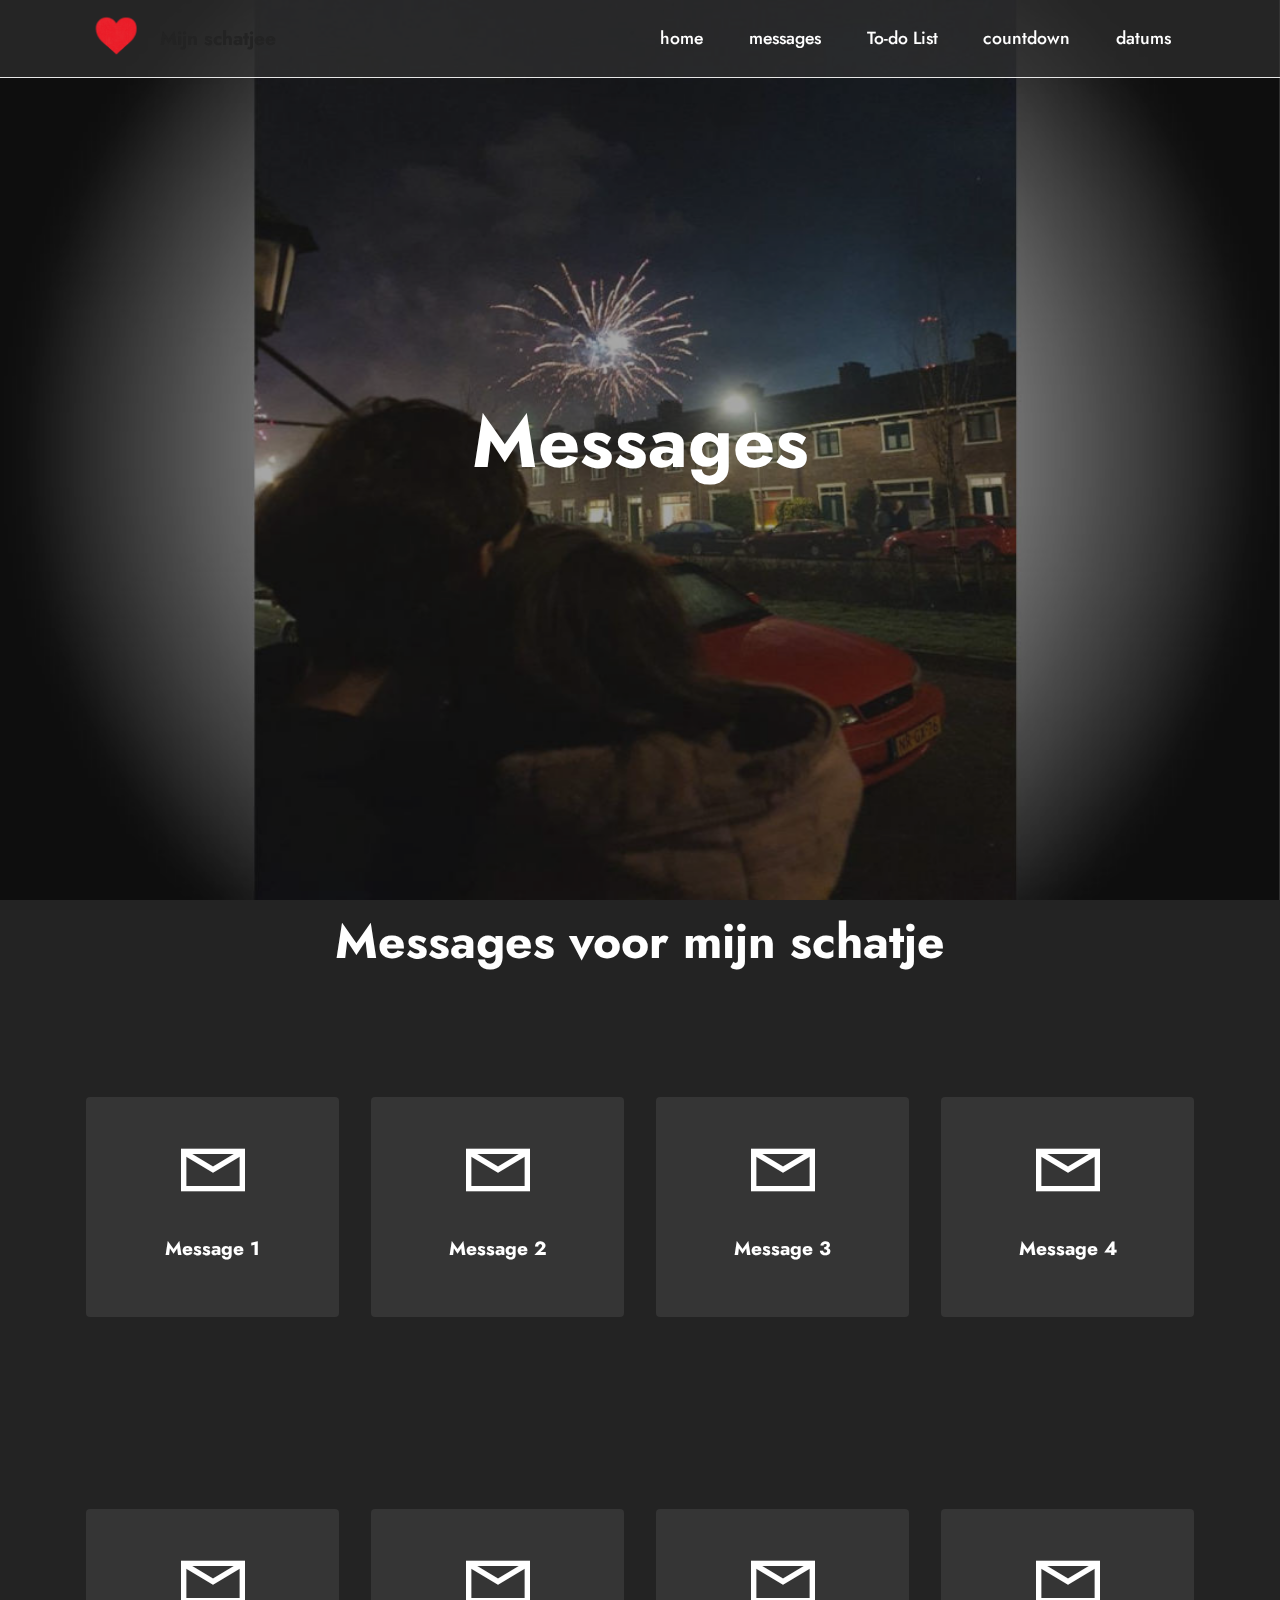
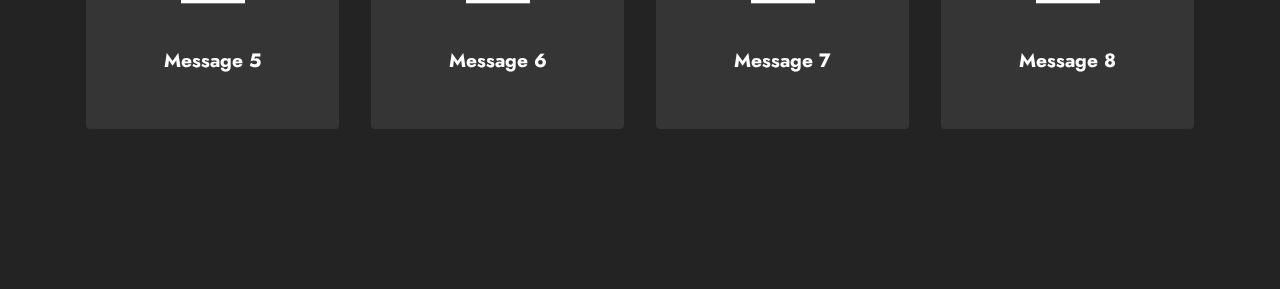
==== messages.html @ fb307050 "Add files via upload" ====
<!DOCTYPE html>
<html  >
<head>
  <!-- Site made with Mobirise Website Builder v5.3.0, https://mobirise.com -->
  <meta charset="UTF-8">
  <meta http-equiv="X-UA-Compatible" content="IE=edge">
  <meta name="generator" content="Mobirise v5.3.0, mobirise.com">
  <meta name="viewport" content="width=device-width, initial-scale=1, minimum-scale=1">
  <link rel="shortcut icon" href="assets/images/download.ico" type="image/x-icon">
  <meta name="description" content="">
  
  
  <title>messages</title>
  <link rel="stylesheet" href="assets/web/assets/mobirise-icons2/mobirise2.css">
  <link rel="stylesheet" href="assets/tether/tether.min.css">
  <link rel="stylesheet" href="assets/bootstrap/css/bootstrap.min.css">
  <link rel="stylesheet" href="assets/bootstrap/css/bootstrap-grid.min.css">
  <link rel="stylesheet" href="assets/bootstrap/css/bootstrap-reboot.min.css">
  <link rel="stylesheet" href="assets/dropdown/css/style.css">
  <link rel="stylesheet" href="assets/socicon/css/styles.css">
  <link rel="stylesheet" href="assets/theme/css/style.css">
  <link rel="preload" as="style" href="assets/mobirise/css/mbr-additional.css"><link rel="stylesheet" href="assets/mobirise/css/mbr-additional.css" type="text/css">
  
  
  
  
</head>
<style>
    
    @keyframes rainbow {
    0%{
        color: #ff0000
    }
  10% {
    color: #ff0000;
  }
  20% {
    color: #e1ff00;
  }
  30% {
    color: #1aff00;
  }
  40% {
    color: #00ffbb;
  }
  60% {
    color: #0095ff;
  }
  70% {
    color: #1e00ff;
  }
  80% {
    color: #c300ff;
  }
  90% {
    color: #ff009d;
  }
  100% {
    color: #ff0000;
  }

}
</style>
<body>
  
  <section class="menu cid-stk5xeJQyp" once="menu" id="menu1-2r">
    
    <nav class="navbar navbar-dropdown navbar-fixed-top navbar-expand-lg">
        <div class="container">
            <div class="navbar-brand">
                <span class="navbar-logo">
                    
                        <img src="assets/images/download.ico" alt="" style="height: 3.8rem;">
                    
                </span>
                <span class="navbar-caption-wrap"><a class="navbar-caption display-7" href="https://ik-hou-van-je.schatjee.ga"style="animation: rainbow 10s linear infinite">Mijn schatjee</a></span>
            </div>
            <button class="navbar-toggler" type="button" data-toggle="collapse" data-target="#navbarSupportedContent" aria-controls="navbarNavAltMarkup" aria-expanded="false" aria-label="Toggle navigation">
                <div class="hamburger">
                    <span></span>
                    <span></span>
                    <span></span>
                    <span></span>
                </div>
            </button>
            <div class="collapse navbar-collapse" id="navbarSupportedContent">
                <ul class="navbar-nav nav-dropdown nav-right" data-app-modern-menu="true"><li class="nav-item"><a class="nav-link link text-secondary display-4" href="index.html">home</a></li><li class="nav-item"><a class="nav-link link text-secondary text-primary display-4" href="messages.html" aria-expanded="true">messages</a></li><li class="nav-item"><a class="nav-link link text-secondary text-primary display-4" href="page1.html">To-do List<br></a></li><li class="nav-item"><a class="nav-link link text-secondary text-primary display-4" href="page2.html" aria-expanded="true">countdown</a></li><li class="nav-item"><a class="nav-link link text-secondary text-primary display-4" href="page3.html" aria-expanded="false">datums</a></li></ul>
                
                
            </div>
        </div>
    </nav>

</section>

<section class="header1 cid-stkaNTlXrj mbr-fullscreen mbr-parallax-background" id="header1-2s">

    

    <div class="mbr-overlay" style="opacity: 0.4; background-color: rgb(35, 35, 35);"></div>

    <div class="align-center container">
        <div class="row justify-content-center">
            <div class="col-12 col-lg-8">
                <h1 class="mbr-section-title mbr-fonts-style mb-3 display-1"><strong>Messages</strong></h1>
                
                <p class="mbr-text mbr-fonts-style display-7"></p>
                
            </div>
        </div>
    </div>
</section>

<section class="content4 cid-stkf7K5HvO" id="content4-2v">
    
    
    <div class="container-fluid">
        <div class="row justify-content-center">
            <div class="title col-md-12 col-lg-8">
                <h3 class="mbr-section-title mbr-fonts-style align-center mb-4 display-2"><strong>Messages voor mijn schatje</strong></h3>
                
                
            </div>
        </div>
    </div>
</section>

<section class="features1 cid-stkbeLk34m" id="features2-2t">

    

    
    <div class="container">
        <div class="row justify-content-center">
            <div class="col-12 col-md-6 col-lg-3">
                <div class="card-wrapper">
                    <div class="card-box align-center">
                        <a href="message1.html"><span class="mbr-iconfont mobi-mbri-letter mobi-mbri" style="color: rgb(255, 255, 255); fill: rgb(255, 255, 255);animation: rainbow 10s linear infinite"></span></a>
                        <h4 class="card-title align-center mbr-black mbr-fonts-style display-7"><strong>Message 1</strong></h4>
                    </div>
                </div>
            </div>
            <div class="col-12 col-md-6 col-lg-3">
                <div class="card-wrapper">
                    <div class="card-box align-center">
                        <a href="message2.html"><span class="mbr-iconfont mobi-mbri-letter mobi-mbri" style="color: rgb(255, 255, 255); fill: rgb(255, 255, 255);animation: rainbow 10s linear infinite"></span></a>
                        <h4 class="card-title align-center mbr-black mbr-fonts-style display-7"><strong>Message 2</strong></h4>
                    </div>
                </div>
            </div>
            <div class="col-12 col-md-6 col-lg-3">
                <div class="card-wrapper">
                    <div class="card-box align-center">
                        <a href="message3.html"><span class="mbr-iconfont mobi-mbri-letter mobi-mbri" style="color: rgb(255, 255, 255); fill: rgb(255, 255, 255);animation: rainbow 10s linear infinite"></span></a>
                        <h4 class="card-title align-center mbr-black mbr-fonts-style display-7"><strong>Message 3</strong></h4>
                    </div>
                </div>
            </div>
            <div class="col-12 col-md-6 col-lg-3">
                <div class="card-wrapper">
                    <div class="card-box align-center">
                        <a href="message4.html"><span class="mbr-iconfont mobi-mbri-letter mobi-mbri" style="color: rgb(255, 255, 255); fill: rgb(255, 255, 255);animation: rainbow 10s linear infinite"></span></a>
                        <h4 class="card-title align-center mbr-black mbr-fonts-style display-7"><strong>Message 4</strong></h4>
                    </div>
                </div>
            </div>
        </div>
    </div>
</section>

<section class="features1 cid-stkdcYoj2e" id="features2-2u">

    

    
    <div class="container">
        <div class="row justify-content-center">
            <div class="col-12 col-md-6 col-lg-3">
                <div class="card-wrapper">
                    <div class="card-box align-center">
                        <a href="message5.html"><span class="mbr-iconfont mobi-mbri-letter mobi-mbri" style="color: rgb(255, 255, 255); fill: rgb(255, 255, 255);animation: rainbow 10s linear infinite"></span></a>
                        <h4 class="card-title align-center mbr-black mbr-fonts-style display-7"><strong>Message 5</strong></h4>
                    </div>
                </div>
            </div>
            <div class="col-12 col-md-6 col-lg-3">
                <div class="card-wrapper">
                    <div class="card-box align-center">
                        <a href="message6.html"><span class="mbr-iconfont mobi-mbri-letter mobi-mbri" style="color: rgb(255, 255, 255); fill: rgb(255, 255, 255);animation: rainbow 10s linear infinite"></span></a>
                        <h4 class="card-title align-center mbr-black mbr-fonts-style display-7"><strong>Message 6</strong></h4>
                    </div>
                </div>
            </div>
            <div class="col-12 col-md-6 col-lg-3">
                <div class="card-wrapper">
                    <div class="card-box align-center">
                        <a href="message7.html"><span class="mbr-iconfont mobi-mbri-letter mobi-mbri" style="color: rgb(255, 255, 255); fill: rgb(255, 255, 255);animation: rainbow 10s linear infinite"></span></a>
                        <h4 class="card-title align-center mbr-black mbr-fonts-style display-7"><strong>Message 7</strong></h4>
                    </div>
                </div>
            </div>
            <div class="col-12 col-md-6 col-lg-3">
                <div class="card-wrapper">
                    <div class="card-box align-center">
                        <a href="message8.html"><span class="mbr-iconfont mobi-mbri-letter mobi-mbri" style="color: rgb(255, 255, 255); fill: rgb(255, 255, 255);animation: rainbow 10s linear infinite"></span></a>
                        <h4 class="card-title align-center mbr-black mbr-fonts-style display-7"><strong>Message 8</strong></h4>
                    </div>
                </div>
            </div>
        </div>
    </div>
</section><section style="background-color: rgb(35, 35, 35); font-family: -apple-system, BlinkMacSystemFont, 'Segoe UI', 'Roboto', 'Helvetica Neue', Arial, sans-serif; color:rgb(35, 35, 35); font-size:12px; padding: 0; align-items: center; display: flex;"><a href="https://mobirise.site/u" style="flex: 1 1; height: 3rem; padding-left: 1rem;"></a><p style="flex: 0 0 auto; margin:0; padding-right:1rem;">Set up your own website - <a href="https://mobirise.site/v" style="color:rgb(35, 35, 35);">Find more</a></p></section><script src="assets/web/assets/jquery/jquery.min.js"></script>  <script src="assets/popper/popper.min.js"></script>  <script src="assets/tether/tether.min.js"></script>  <script src="assets/bootstrap/js/bootstrap.min.js"></script>  <script src="assets/smoothscroll/smooth-scroll.js"></script>  <script src="assets/dropdown/js/nav-dropdown.js"></script>  <script src="assets/dropdown/js/navbar-dropdown.js"></script>  <script src="assets/touchswipe/jquery.touch-swipe.min.js"></script>  <script src="assets/parallax/jarallax.min.js"></script>  <script src="assets/theme/js/script.js"></script>  
  
  
</body>
</html>
---- assets/web/assets/mobirise-icons2/mobirise2.css ----
@font-face {
  font-family: 'Moririse2';
  font-display: swap;
  src:  url('mobirise2.eot?f2bix4');
  src:  url('mobirise2.eot?f2bix4#iefix') format('embedded-opentype'),
    url('mobirise2.ttf?f2bix4') format('truetype'),
    url('mobirise2.woff?f2bix4') format('woff'),
    url('mobirise2.svg?f2bix4#mobirise2') format('svg');
  font-weight: normal;
  font-style: normal;
}

[class^="mobi-"], [class*=" mobi-"] {
  /* use !important to prevent issues with browser extensions that change fonts */
  font-family: 'Moririse2' !important;
  speak: none;
  font-style: normal;
  font-weight: normal;
  font-variant: normal;
  text-transform: none;
  line-height: 1;

  /* Better Font Rendering =========== */
  -webkit-font-smoothing: antialiased;
  -moz-osx-font-smoothing: grayscale;
}

.mobi-mbri-add-submenu:before {
  content: "\e900";
}
.mobi-mbri-alert:before {
  content: "\e901";
}
.mobi-mbri-align-center:before {
  content: "\e902";
}
.mobi-mbri-align-justify:before {
  content: "\e903";
}
.mobi-mbri-align-left:before {
  content: "\e904";
}
.mobi-mbri-align-right:before {
  content: "\e905";
}
.mobi-mbri-android:before {
  content: "\e906";
}
.mobi-mbri-apple:before {
  content: "\e907";
}
.mobi-mbri-arrow-down:before {
  content: "\e908";
}
.mobi-mbri-arrow-next:before {
  content: "\e909";
}
.mobi-mbri-arrow-prev:before {
  content: "\e90a";
}
.mobi-mbri-arrow-up:before {
  content: "\e90b";
}
.mobi-mbri-bold:before {
  content: "\e90c";
}
.mobi-mbri-bookmark:before {
  content: "\e90d";
}
.mobi-mbri-bootstrap:before {
  content: "\e90e";
}
.mobi-mbri-briefcase:before {
  content: "\e90f";
}
.mobi-mbri-browse:before {
  content: "\e910";
}
.mobi-mbri-bulleted-list:before {
  content: "\e911";
}
.mobi-mbri-calendar:before {
  content: "\e912";
}
.mobi-mbri-camera:before {
  content: "\e913";
}
.mobi-mbri-cart-add:before {
  content: "\e914";
}
.mobi-mbri-cart-full:before {
  content: "\e915";
}
.mobi-mbri-cash:before {
  content: "\e916";
}
.mobi-mbri-change-style:before {
  content: "\e917";
}
.mobi-mbri-chat:before {
  content: "\e918";
}
.mobi-mbri-clock:before {
  content: "\e919";
}
.mobi-mbri-close:before {
  content: "\e91a";
}
.mobi-mbri-cloud:before {
  content: "\e91b";
}
.mobi-mbri-code:before {
  content: "\e91c";
}
.mobi-mbri-contact-form:before {
  content: "\e91d";
}
.mobi-mbri-credit-card:before {
  content: "\e91e";
}
.mobi-mbri-cursor-click:before {
  content: "\e91f";
}
.mobi-mbri-cust-feedback:before {
  content: "\e920";
}
.mobi-mbri-database:before {
  content: "\e921";
}
.mobi-mbri-delivery:before {
  content: "\e922";
}
.mobi-mbri-desktop:before {
  content: "\e923";
}
.mobi-mbri-devices:before {
  content: "\e924";
}
.mobi-mbri-down:before {
  content: "\e925";
}
.mobi-mbri-download-2:before {
  content: "\e926";
}
.mobi-mbri-download:before {
  content: "\e927";
}
.mobi-mbri-drag-n-drop-2:before {
  content: "\e928";
}
.mobi-mbri-drag-n-drop:before {
  content: "\e929";
}
.mobi-mbri-edit-2:before {
  content: "\e92a";
}
.mobi-mbri-edit:before {
  content: "\e92b";
}
.mobi-mbri-error:before {
  content: "\e92c";
}
.mobi-mbri-extension:before {
  content: "\e92d";
}
.mobi-mbri-features:before {
  content: "\e92e";
}
.mobi-mbri-file:before {
  content: "\e92f";
}
.mobi-mbri-flag:before {
  content: "\e930";
}
.mobi-mbri-folder:before {
  content: "\e931";
}
.mobi-mbri-gift:before {
  content: "\e932";
}
.mobi-mbri-github:before {
  content: "\e933";
}
.mobi-mbri-globe-2:before {
  content: "\e934";
}
.mobi-mbri-globe:before {
  content: "\e935";
}
.mobi-mbri-growing-chart:before {
  content: "\e936";
}
.mobi-mbri-hearth:before {
  content: "\e937";
}
.mobi-mbri-help:before {
  content: "\e938";
}
.mobi-mbri-home:before {
  content: "\e939";
}
.mobi-mbri-hot-cup:before {
  content: "\e93a";
}
.mobi-mbri-idea:before {
  content: "\e93b";
}
.mobi-mbri-image-gallery:before {
  content: "\e93c";
}
.mobi-mbri-image-slider:before {
  content: "\e93d";
}
.mobi-mbri-info:before {
  content: "\e93e";
}
.mobi-mbri-italic:before {
  content: "\e93f";
}
.mobi-mbri-key:before {
  content: "\e940";
}
.mobi-mbri-laptop:before {
  content: "\e941";
}
.mobi-mbri-layers:before {
  content: "\e942";
}
.mobi-mbri-left-right:before {
  content: "\e943";
}
.mobi-mbri-left:before {
  content: "\e944";
}
.mobi-mbri-letter:before {
  content: "\e945";
}
.mobi-mbri-like:before {
  content: "\e946";
}
.mobi-mbri-link:before {
  content: "\e947";
}
.mobi-mbri-lock:before {
  content: "\e948";
}
.mobi-mbri-login:before {
  content: "\e949";
}
.mobi-mbri-logout:before {
  content: "\e94a";
}
.mobi-mbri-magic-stick:before {
  content: "\e94b";
}
.mobi-mbri-map-pin:before {
  content: "\e94c";
}
.mobi-mbri-menu:before {
  content: "\e94d";
}
.mobi-mbri-mobile-2:before {
  content: "\e94e";
}
.mobi-mbri-mobile-horizontal:before {
  content: "\e94f";
}
.mobi-mbri-mobile:before {
  content: "\e950";
}
.mobi-mbri-mobirise:before {
  content: "\e951";
}
.mobi-mbri-more-horizontal:before {
  content: "\e952";
}
.mobi-mbri-more-vertical:before {
  content: "\e953";
}
.mobi-mbri-music:before {
  content: "\e954";
}
.mobi-mbri-new-file:before {
  content: "\e955";
}
.mobi-mbri-numbered-list:before {
  content: "\e956";
}
.mobi-mbri-opened-folder:before {
  content: "\e957";
}
.mobi-mbri-pages:before {
  content: "\e958";
}
.mobi-mbri-paper-plane:before {
  content: "\e959";
}
.mobi-mbri-paperclip:before {
  content: "\e95a";
}
.mobi-mbri-phone:before {
  content: "\e95b";
}
.mobi-mbri-photo:before {
  content: "\e95c";
}
.mobi-mbri-photos:before {
  content: "\e95d";
}
.mobi-mbri-pin:before {
  content: "\e95e";
}
.mobi-mbri-play:before {
  content: "\e95f";
}
.mobi-mbri-plus:before {
  content: "\e960";
}
.mobi-mbri-preview:before {
  content: "\e961";
}
.mobi-mbri-print:before {
  content: "\e962";
}
.mobi-mbri-protect:before {
  content: "\e963";
}
.mobi-mbri-question:before {
  content: "\e964";
}
.mobi-mbri-quote-left:before {
  content: "\e965";
}
.mobi-mbri-quote-right:before {
  content: "\e966";
}
.mobi-mbri-redo:before {
  content: "\e967";
}
.mobi-mbri-refresh:before {
  content: "\e968";
}
.mobi-mbri-responsive-2:before {
  content: "\e969";
}
.mobi-mbri-responsive:before {
  content: "\e96a";
}
.mobi-mbri-right:before {
  content: "\e96b";
}
.mobi-mbri-rocket:before {
  content: "\e96c";
}
.mobi-mbri-sad-face:before {
  content: "\e96d";
}
.mobi-mbri-sale:before {
  content: "\e96e";
}
.mobi-mbri-save:before {
  content: "\e96f";
}
.mobi-mbri-search:before {
  content: "\e970";
}
.mobi-mbri-setting-2:before {
  content: "\e971";
}
.mobi-mbri-setting-3:before {
  content: "\e972";
}
.mobi-mbri-setting:before {
  content: "\e973";
}
.mobi-mbri-share:before {
  content: "\e974";
}
.mobi-mbri-shopping-bag:before {
  content: "\e975";
}
.mobi-mbri-shopping-basket:before {
  content: "\e976";
}
.mobi-mbri-shopping-cart:before {
  content: "\e977";
}
.mobi-mbri-sites:before {
  content: "\e978";
}
.mobi-mbri-smile-face:before {
  content: "\e979";
}
.mobi-mbri-speed:before {
  content: "\e97a";
}
.mobi-mbri-star:before {
  content: "\e97b";
}
.mobi-mbri-success:before {
  content: "\e97c";
}
.mobi-mbri-sun:before {
  content: "\e97d";
}
.mobi-mbri-sun2:before {
  content: "\e97e";
}
.mobi-mbri-tablet-vertical:before {
  content: "\e97f";
}
.mobi-mbri-tablet:before {
  content: "\e980";
}
.mobi-mbri-target:before {
  content: "\e981";
}
.mobi-mbri-timer:before {
  content: "\e982";
}
.mobi-mbri-to-ftp:before {
  content: "\e983";
}
.mobi-mbri-to-local-drive:before {
  content: "\e984";
}
.mobi-mbri-touch-swipe:before {
  content: "\e985";
}
.mobi-mbri-touch:before {
  content: "\e986";
}
.mobi-mbri-trash:before {
  content: "\e987";
}
.mobi-mbri-underline:before {
  content: "\e988";
}
.mobi-mbri-undo:before {
  content: "\e989";
}
.mobi-mbri-unlink:before {
  content: "\e98a";
}
.mobi-mbri-unlock:before {
  content: "\e98b";
}
.mobi-mbri-up-down:before {
  content: "\e98c";
}
.mobi-mbri-up:before {
  content: "\e98d";
}
.mobi-mbri-update:before {
  content: "\e98e";
}
.mobi-mbri-upload-2:before {
  content: "\e98f";
}
.mobi-mbri-upload:before {
  content: "\e990";
}
.mobi-mbri-user-2:before {
  content: "\e991";
}
.mobi-mbri-user:before {
  content: "\e992";
}
.mobi-mbri-users:before {
  content: "\e993";
}
.mobi-mbri-video-play:before {
  content: "\e994";
}
.mobi-mbri-video:before {
  content: "\e995";
}
.mobi-mbri-watch:before {
  content: "\e996";
}
.mobi-mbri-website-theme-2:before {
  content: "\e997";
}
.mobi-mbri-website-theme:before {
  content: "\e998";
}
.mobi-mbri-wifi:before {
  content: "\e999";
}
.mobi-mbri-windows:before {
  content: "\e99a";
}
.mobi-mbri-zoom-in:before {
  content: "\e99b";
}
.mobi-mbri-zoom-out:before {
  content: "\e99c";
}
---- assets/dropdown/css/style.css ----
.navbar-dropdown {
  left: 0;
  padding: 0;
  position: absolute;
  right: 0;
  top: 0;
  transition: all 0.45s ease;
  z-index: 1030;
  background: #282828; }
  .navbar-dropdown .navbar-logo {
    margin-right: 0.8rem;
    transition: margin 0.3s ease-in-out;
    vertical-align: middle; }
    .navbar-dropdown .navbar-logo img {
      height: 3.125rem;
      transition: all 0.3s ease-in-out; }
    .navbar-dropdown .navbar-logo.mbr-iconfont {
      font-size: 3.125rem;
      line-height: 3.125rem; }
  .navbar-dropdown .navbar-caption {
    font-weight: 700;
    white-space: normal;
    vertical-align: -4px;
    line-height: 3.125rem !important; }
    .navbar-dropdown .navbar-caption, .navbar-dropdown .navbar-caption:hover {
      color: inherit;
      text-decoration: none; }
  .navbar-dropdown .mbr-iconfont + .navbar-caption {
    vertical-align: -1px; }
  .navbar-dropdown.navbar-fixed-top {
    position: fixed; }
  .navbar-dropdown .navbar-brand span {
    vertical-align: -4px; }
  .navbar-dropdown.bg-color.transparent {
    background: none; }
  .navbar-dropdown.navbar-short .navbar-brand {
    padding: 0.625rem 0; }
    .navbar-dropdown.navbar-short .navbar-brand span {
      vertical-align: -1px; }
  .navbar-dropdown.navbar-short .navbar-caption {
    line-height: 2.375rem !important;
    vertical-align: -2px; }
  .navbar-dropdown.navbar-short .navbar-logo {
    margin-right: 0.5rem; }
    .navbar-dropdown.navbar-short .navbar-logo img {
      height: 2.375rem; }
    .navbar-dropdown.navbar-short .navbar-logo.mbr-iconfont {
      font-size: 2.375rem;
      line-height: 2.375rem; }
  .navbar-dropdown.navbar-short .mbr-table-cell {
    height: 3.625rem; }
  .navbar-dropdown .navbar-close {
    left: 0.6875rem;
    position: fixed;
    top: 0.75rem;
    z-index: 1000; }
  .navbar-dropdown .hamburger-icon {
    content: "";
    display: inline-block;
    vertical-align: middle;
    width: 16px;
    -webkit-box-shadow: 0 -6px 0 1px #282828,0 0 0 1px #282828,0 6px 0 1px #282828;
    -moz-box-shadow: 0 -6px 0 1px #282828,0 0 0 1px #282828,0 6px 0 1px #282828;
    box-shadow: 0 -6px 0 1px #282828,0 0 0 1px #282828,0 6px 0 1px #282828; }

.dropdown-menu .dropdown-toggle[data-toggle="dropdown-submenu"]::after {
  border-bottom: 0.35em solid transparent;
  border-left: 0.35em solid;
  border-right: 0;
  border-top: 0.35em solid transparent;
  margin-left: 0.3rem; }

.dropdown-menu .dropdown-item:focus {
  outline: 0; }

.nav-dropdown {
  font-size: 0.75rem;
  font-weight: 500;
  height: auto !important; }
  .nav-dropdown .nav-btn {
    padding-left: 1rem; }
  .nav-dropdown .link {
    margin: .667em 1.667em;
    font-weight: 500;
    padding: 0;
    transition: color .2s ease-in-out; }
    .nav-dropdown .link.dropdown-toggle {
      margin-right: 2.583em; }
      .nav-dropdown .link.dropdown-toggle::after {
        margin-left: .25rem;
        border-top: 0.35em solid;
        border-right: 0.35em solid transparent;
        border-left: 0.35em solid transparent;
        border-bottom: 0; }
      .nav-dropdown .link.dropdown-toggle[aria-expanded="true"] {
        margin: 0;
        padding: 0.667em 3.263em  0.667em 1.667em; }
  .nav-dropdown .link::after,
  .nav-dropdown .dropdown-item::after {
    color: inherit; }
  .nav-dropdown .btn {
    font-size: 0.75rem;
    font-weight: 700;
    letter-spacing: 0;
    margin-bottom: 0;
    padding-left: 1.25rem;
    padding-right: 1.25rem; }
  .nav-dropdown .dropdown-menu {
    border-radius: 0;
    border: 0;
    left: 0;
    margin: 0;
    padding-bottom: 1.25rem;
    padding-top: 1.25rem;
    position: relative; }
  .nav-dropdown .dropdown-submenu {
    margin-left: 0.125rem;
    top: 0; }
  .nav-dropdown .dropdown-item {
    font-weight: 500;
    line-height: 2;
    padding: 0.3846em 4.615em 0.3846em 1.5385em;
    position: relative;
    transition: color .2s ease-in-out, background-color .2s ease-in-out; }
    .nav-dropdown .dropdown-item::after {
      margin-top: -0.3077em;
      position: absolute;
      right: 1.1538em;
      top: 50%; }
    .nav-dropdown .dropdown-item:focus, .nav-dropdown .dropdown-item:hover {
      background: none; }

@media (max-width: 767px) {
  .nav-dropdown.navbar-toggleable-sm {
    bottom: 0;
    display: none;
    left: 0;
    overflow-x: hidden;
    position: fixed;
    top: 0;
    transform: translateX(-100%);
    -ms-transform: translateX(-100%);
    -webkit-transform: translateX(-100%);
    width: 18.75rem;
    z-index: 999; } }
.nav-dropdown.navbar-toggleable-xl {
  bottom: 0;
  display: none;
  left: 0;
  overflow-x: hidden;
  position: fixed;
  top: 0;
  transform: translateX(-100%);
  -ms-transform: translateX(-100%);
  -webkit-transform: translateX(-100%);
  width: 18.75rem;
  z-index: 999; }

.nav-dropdown-sm {
  display: block !important;
  overflow-x: hidden;
  overflow: auto;
  padding-top: 3.875rem; }
  .nav-dropdown-sm::after {
    content: "";
    display: block;
    height: 3rem;
    width: 100%; }
  .nav-dropdown-sm.collapse.in ~ .navbar-close {
    display: block !important; }
  .nav-dropdown-sm.collapsing, .nav-dropdown-sm.collapse.in {
    transform: translateX(0);
    -ms-transform: translateX(0);
    -webkit-transform: translateX(0);
    transition: all 0.25s ease-out;
    -webkit-transition: all 0.25s ease-out;
    background: #282828; }
  .nav-dropdown-sm.collapsing[aria-expanded="false"] {
    transform: translateX(-100%);
    -ms-transform: translateX(-100%);
    -webkit-transform: translateX(-100%); }
  .nav-dropdown-sm .nav-item {
    display: block;
    margin-left: 0 !important;
    padding-left: 0; }
  .nav-dropdown-sm .link,
  .nav-dropdown-sm .dropdown-item {
    border-top: 1px dotted rgba(255, 255, 255, 0.1);
    font-size: 0.8125rem;
    line-height: 1.6;
    margin: 0 !important;
    padding: 0.875rem 2.4rem 0.875rem 1.5625rem !important;
    position: relative;
    white-space: normal; }
    .nav-dropdown-sm .link:focus, .nav-dropdown-sm .link:hover,
    .nav-dropdown-sm .dropdown-item:focus,
    .nav-dropdown-sm .dropdown-item:hover {
      background: rgba(0, 0, 0, 0.2) !important;
      color: #c0a375; }
  .nav-dropdown-sm .nav-btn {
    position: relative;
    padding: 1.5625rem 1.5625rem 0 1.5625rem; }
    .nav-dropdown-sm .nav-btn::before {
      border-top: 1px dotted rgba(255, 255, 255, 0.1);
      content: "";
      left: 0;
      position: absolute;
      top: 0;
      width: 100%; }
    .nav-dropdown-sm .nav-btn + .nav-btn {
      padding-top: 0.625rem; }
      .nav-dropdown-sm .nav-btn + .nav-btn::before {
        display: none; }
  .nav-dropdown-sm .btn {
    padding: 0.625rem 0; }
  .nav-dropdown-sm .dropdown-toggle[data-toggle="dropdown-submenu"]::after {
    margin-left: .25rem;
    border-top: 0.35em solid;
    border-right: 0.35em solid transparent;
    border-left: 0.35em solid transparent;
    border-bottom: 0; }
  .nav-dropdown-sm .dropdown-toggle[data-toggle="dropdown-submenu"][aria-expanded="true"]::after {
    border-top: 0;
    border-right: 0.35em solid transparent;
    border-left: 0.35em solid transparent;
    border-bottom: 0.35em solid; }
  .nav-dropdown-sm .dropdown-menu {
    margin: 0;
    padding: 0;
    position: relative;
    top: 0;
    left: 0;
    width: 100%;
    border: 0;
    float: none;
    border-radius: 0;
    background: none; }
  .nav-dropdown-sm .dropdown-submenu {
    left: 100%;
    margin-left: 0.125rem;
    margin-top: -1.25rem;
    top: 0; }

.navbar-toggleable-sm .nav-dropdown .dropdown-menu {
  position: absolute; }

.navbar-toggleable-sm .nav-dropdown .dropdown-submenu {
  left: 100%;
  margin-left: 0.125rem;
  margin-top: -1.25rem;
  top: 0; }

.navbar-toggleable-sm.opened .nav-dropdown .dropdown-menu {
  position: relative; }

.navbar-toggleable-sm.opened .nav-dropdown .dropdown-submenu {
  left: 0;
  margin-left: 00rem;
  margin-top: 0rem;
  top: 0; }

.is-builder .nav-dropdown.collapsing {
  transition: none !important; }

/*# sourceMappingURL=style.css.map */
---- assets/socicon/css/styles.css ----
@charset "UTF-8";

@font-face {
  font-family: 'Socicon';
  src:  url('../fonts/socicon.eot');
  src:  url('../fonts/socicon.eot?#iefix') format('embedded-opentype'),
    url('../fonts/socicon.woff2') format('woff2'),
    url('../fonts/socicon.ttf') format('truetype'),
    url('../fonts/socicon.woff') format('woff'),
    url('../fonts/socicon.svg#socicon') format('svg');
  font-weight: normal;
  font-style: normal;
  font-display: swap;
}

[data-icon]:before {
  font-family: "socicon" !important;
  content: attr(data-icon);
  font-style: normal !important;
  font-weight: normal !important;
  font-variant: normal !important;
  text-transform: none !important;
  speak: none;
  line-height: 1;
  -webkit-font-smoothing: antialiased;
  -moz-osx-font-smoothing: grayscale;
}

[class^="socicon-"], [class*=" socicon-"] {
  /* use !important to prevent issues with browser extensions that change fonts */
  font-family: 'Socicon' !important;
  speak: none;
  font-style: normal;
  font-weight: normal;
  font-variant: normal;
  text-transform: none;
  line-height: 1;

  /* Better Font Rendering =========== */
  -webkit-font-smoothing: antialiased;
  -moz-osx-font-smoothing: grayscale;
}

.socicon-eitaa:before {
  content: "\e97c";
}
.socicon-soroush:before {
  content: "\e97d";
}
.socicon-bale:before {
  content: "\e97e";
}
.socicon-zazzle:before {
  content: "\e97b";
}
.socicon-society6:before {
  content: "\e97a";
}
.socicon-redbubble:before {
  content: "\e979";
}
.socicon-avvo:before {
  content: "\e978";
}
.socicon-stitcher:before {
  content: "\e977";
}
.socicon-googlehangouts:before {
  content: "\e974";
}
.socicon-dlive:before {
  content: "\e975";
}
.socicon-vsco:before {
  content: "\e976";
}
.socicon-flipboard:before {
  content: "\e973";
}
.socicon-ubuntu:before {
  content: "\e958";
}
.socicon-artstation:before {
  content: "\e959";
}
.socicon-invision:before {
  content: "\e95a";
}
.socicon-torial:before {
  content: "\e95b";
}
.socicon-collectorz:before {
  content: "\e95c";
}
.socicon-seenthis:before {
  content: "\e95d";
}
.socicon-googleplaymusic:before {
  content: "\e95e";
}
.socicon-debian:before {
  content: "\e95f";
}
.socicon-filmfreeway:before {
  content: "\e960";
}
.socicon-gnome:before {
  content: "\e961";
}
.socicon-itchio:before {
  content: "\e962";
}
.socicon-jamendo:before {
  content: "\e963";
}
.socicon-mix:before {
  content: "\e964";
}
.socicon-sharepoint:before {
  content: "\e965";
}
.socicon-tinder:before {
  content: "\e966";
}
.socicon-windguru:before {
  content: "\e967";
}
.socicon-cdbaby:before {
  content: "\e968";
}
.socicon-elementaryos:before {
  content: "\e969";
}
.socicon-stage32:before {
  content: "\e96a";
}
.socicon-tiktok:before {
  content: "\e96b";
}
.socicon-gitter:before {
  content: "\e96c";
}
.socicon-letterboxd:before {
  content: "\e96d";
}
.socicon-threema:before {
  content: "\e96e";
}
.socicon-splice:before {
  content: "\e96f";
}
.socicon-metapop:before {
  content: "\e970";
}
.socicon-naver:before {
  content: "\e971";
}
.socicon-remote:before {
  content: "\e972";
}
.socicon-internet:before {
  content: "\e957";
}
.socicon-moddb:before {
  content: "\e94b";
}
.socicon-indiedb:before {
  content: "\e94c";
}
.socicon-traxsource:before {
  content: "\e94d";
}
.socicon-gamefor:before {
  content: "\e94e";
}
.socicon-pixiv:before {
  content: "\e94f";
}
.socicon-myanimelist:before {
  content: "\e950";
}
.socicon-blackberry:before {
  content: "\e951";
}
.socicon-wickr:before {
  content: "\e952";
}
.socicon-spip:before {
  content: "\e953";
}
.socicon-napster:before {
  content: "\e954";
}
.socicon-beatport:before {
  content: "\e955";
}
.socicon-hackerone:before {
  content: "\e956";
}
.socicon-hackernews:before {
  content: "\e946";
}
.socicon-smashwords:before {
  content: "\e947";
}
.socicon-kobo:before {
  content: "\e948";
}
.socicon-bookbub:before {
  content: "\e949";
}
.socicon-mailru:before {
  content: "\e94a";
}
.socicon-gitlab:before {
  content: "\e945";
}
.socicon-instructables:before {
  content: "\e944";
}
.socicon-portfolio:before {
  content: "\e943";
}
.socicon-codered:before {
  content: "\e940";
}
.socicon-origin:before {
  content: "\e941";
}
.socicon-nextdoor:before {
  content: "\e942";
}
.socicon-udemy:before {
  content: "\e93f";
}
.socicon-livemaster:before {
  content: "\e93e";
}
.socicon-crunchbase:before {
  content: "\e93b";
}
.socicon-homefy:before {
  content: "\e93c";
}
.socicon-calendly:before {
  content: "\e93d";
}
.socicon-realtor:before {
  content: "\e90f";
}
.socicon-tidal:before {
  content: "\e910";
}
.socicon-qobuz:before {
  content: "\e911";
}
.socicon-natgeo:before {
  content: "\e912";
}
.socicon-mastodon:before {
  content: "\e913";
}
.socicon-unsplash:before {
  content: "\e914";
}
.socicon-homeadvisor:before {
  content: "\e915";
}
.socicon-angieslist:before {
  content: "\e916";
}
.socicon-codepen:before {
  content: "\e917";
}
.socicon-slack:before {
  content: "\e918";
}
.socicon-openaigym:before {
  content: "\e919";
}
.socicon-logmein:before {
  content: "\e91a";
}
.socicon-fiverr:before {
  content: "\e91b";
}
.socicon-gotomeeting:before {
  content: "\e91c";
}
.socicon-aliexpress:before {
  content: "\e91d";
}
.socicon-guru:before {
  content: "\e91e";
}
.socicon-appstore:before {
  content: "\e91f";
}
.socicon-homes:before {
  content: "\e920";
}
.socicon-zoom:before {
  content: "\e921";
}
.socicon-alibaba:before {
  content: "\e922";
}
.socicon-craigslist:before {
  content: "\e923";
}
.socicon-wix:before {
  content: "\e924";
}
.socicon-redfin:before {
  content: "\e925";
}
.socicon-googlecalendar:before {
  content: "\e926";
}
.socicon-shopify:before {
  content: "\e927";
}
.socicon-freelancer:before {
  content: "\e928";
}
.socicon-seedrs:before {
  content: "\e929";
}
.socicon-bing:before {
  content: "\e92a";
}
.socicon-doodle:before {
  content: "\e92b";
}
.socicon-bonanza:before {
  content: "\e92c";
}
.socicon-squarespace:before {
  content: "\e92d";
}
.socicon-toptal:before {
  content: "\e92e";
}
.socicon-gust:before {
  content: "\e92f";
}
.socicon-ask:before {
  content: "\e930";
}
.socicon-trulia:before {
  content: "\e931";
}
.socicon-loomly:before {
  content: "\e932";
}
.socicon-ghost:before {
  content: "\e933";
}
.socicon-upwork:before {
  content: "\e934";
}
.socicon-fundable:before {
  content: "\e935";
}
.socicon-booking:before {
  content: "\e936";
}
.socicon-googlemaps:before {
  content: "\e937";
}
.socicon-zillow:before {
  content: "\e938";
}
.socicon-niconico:before {
  content: "\e939";
}
.socicon-toneden:before {
  content: "\e93a";
}
.socicon-augment:before {
  content: "\e908";
}
.socicon-bitbucket:before {
  content: "\e909";
}
.socicon-fyuse:before {
  content: "\e90a";
}
.socicon-yt-gaming:before {
  content: "\e90b";
}
.socicon-sketchfab:before {
  content: "\e90c";
}
.socicon-mobcrush:before {
  content: "\e90d";
}
.socicon-microsoft:before {
  content: "\e90e";
}
.socicon-pandora:before {
  content: "\e907";
}
.socicon-messenger:before {
  content: "\e906";
}
.socicon-gamewisp:before {
  content: "\e905";
}
.socicon-bloglovin:before {
  content: "\e904";
}
.socicon-tunein:before {
  content: "\e903";
}
.socicon-gamejolt:before {
  content: "\e901";
}
.socicon-trello:before {
  content: "\e902";
}
.socicon-spreadshirt:before {
  content: "\e900";
}
.socicon-500px:before {
  content: "\e000";
}
.socicon-8tracks:before {
  content: "\e001";
}
.socicon-airbnb:before {
  content: "\e002";
}
.socicon-alliance:before {
  content: "\e003";
}
.socicon-amazon:before {
  content: "\e004";
}
.socicon-amplement:before {
  content: "\e005";
}
.socicon-android:before {
  content: "\e006";
}
.socicon-angellist:before {
  content: "\e007";
}
.socicon-apple:before {
  content: "\e008";
}
.socicon-appnet:before {
  content: "\e009";
}
.socicon-baidu:before {
  content: "\e00a";
}
.socicon-bandcamp:before {
  content: "\e00b";
}
.socicon-battlenet:before {
  content: "\e00c";
}
.socicon-mixer:before {
  content: "\e00d";
}
.socicon-bebee:before {
  content: "\e00e";
}
.socicon-bebo:before {
  content: "\e00f";
}
.socicon-behance:before {
  content: "\e010";
}
.socicon-blizzard:before {
  content: "\e011";
}
.socicon-blogger:before {
  content: "\e012";
}
.socicon-buffer:before {
  content: "\e013";
}
.socicon-chrome:before {
  content: "\e014";
}
.socicon-coderwall:before {
  content: "\e015";
}
.socicon-curse:before {
  content: "\e016";
}
.socicon-dailymotion:before {
  content: "\e017";
}
.socicon-deezer:before {
  content: "\e018";
}
.socicon-delicious:before {
  content: "\e019";
}
.socicon-deviantart:before {
  content: "\e01a";
}
.socicon-diablo:before {
  content: "\e01b";
}
.socicon-digg:before {
  content: "\e01c";
}
.socicon-discord:before {
  content: "\e01d";
}
.socicon-disqus:before {
  content: "\e01e";
}
.socicon-douban:before {
  content: "\e01f";
}
.socicon-draugiem:before {
  content: "\e020";
}
.socicon-dribbble:before {
  content: "\e021";
}
.socicon-drupal:before {
  content: "\e022";
}
.socicon-ebay:before {
  content: "\e023";
}
.socicon-ello:before {
  content: "\e024";
}
.socicon-endomodo:before {
  content: "\e025";
}
.socicon-envato:before {
  content: "\e026";
}
.socicon-etsy:before {
  content: "\e027";
}
.socicon-facebook:before {
  content: "\e028";
}
.socicon-feedburner:before {
  content: "\e029";
}
.socicon-filmweb:before {
  content: "\e02a";
}
.socicon-firefox:before {
  content: "\e02b";
}
.socicon-flattr:before {
  content: "\e02c";
}
.socicon-flickr:before {
  content: "\e02d";
}
.socicon-formulr:before {
  content: "\e02e";
}
.socicon-forrst:before {
  content: "\e02f";
}
.socicon-foursquare:before {
  content: "\e030";
}
.socicon-friendfeed:before {
  content: "\e031";
}
.socicon-github:before {
  content: "\e032";
}
.socicon-goodreads:before {
  content: "\e033";
}
.socicon-google:before {
  content: "\e034";
}
.socicon-googlescholar:before {
  content: "\e035";
}
.socicon-googlegroups:before {
  content: "\e036";
}
.socicon-googlephotos:before {
  content: "\e037";
}
.socicon-googleplus:before {
  content: "\e038";
}
.socicon-grooveshark:before {
  content: "\e039";
}
.socicon-hackerrank:before {
  content: "\e03a";
}
.socicon-hearthstone:before {
  content: "\e03b";
}
.socicon-hellocoton:before {
  content: "\e03c";
}
.socicon-heroes:before {
  content: "\e03d";
}
.socicon-smashcast:before {
  content: "\e03e";
}
.socicon-horde:before {
  content: "\e03f";
}
.socicon-houzz:before {
  content: "\e040";
}
.socicon-icq:before {
  content: "\e041";
}
.socicon-identica:before {
  content: "\e042";
}
.socicon-imdb:before {
  content: "\e043";
}
.socicon-instagram:before {
  content: "\e044";
}
.socicon-issuu:before {
  content: "\e045";
}
.socicon-istock:before {
  content: "\e046";
}
.socicon-itunes:before {
  content: "\e047";
}
.socicon-keybase:before {
  content: "\e048";
}
.socicon-lanyrd:before {
  content: "\e049";
}
.socicon-lastfm:before {
  content: "\e04a";
}
.socicon-line:before {
  content: "\e04b";
}
.socicon-linkedin:before {
  content: "\e04c";
}
.socicon-livejournal:before {
  content: "\e04d";
}
.socicon-lyft:before {
  content: "\e04e";
}
.socicon-macos:before {
  content: "\e04f";
}
.socicon-mail:before {
  content: "\e050";
}
.socicon-medium:before {
  content: "\e051";
}
.socicon-meetup:before {
  content: "\e052";
}
.socicon-mixcloud:before {
  content: "\e053";
}
.socicon-modelmayhem:before {
  content: "\e054";
}
.socicon-mumble:before {
  content: "\e055";
}
.socicon-myspace:before {
  content: "\e056";
}
.socicon-newsvine:before {
  content: "\e057";
}
.socicon-nintendo:before {
  content: "\e058";
}
.socicon-npm:before {
  content: "\e059";
}
.socicon-odnoklassniki:before {
  content: "\e05a";
}
.socicon-openid:before {
  content: "\e05b";
}
.socicon-opera:before {
  content: "\e05c";
}
.socicon-outlook:before {
  content: "\e05d";
}
.socicon-overwatch:before {
  content: "\e05e";
}
.socicon-patreon:before {
  content: "\e05f";
}
.socicon-paypal:before {
  content: "\e060";
}
.socicon-periscope:before {
  content: "\e061";
}
.socicon-persona:before {
  content: "\e062";
}
.socicon-pinterest:before {
  content: "\e063";
}
.socicon-play:before {
  content: "\e064";
}
.socicon-player:before {
  content: "\e065";
}
.socicon-playstation:before {
  content: "\e066";
}
.socicon-pocket:before {
  content: "\e067";
}
.socicon-qq:before {
  content: "\e068";
}
.socicon-quora:before {
  content: "\e069";
}
.socicon-raidcall:before {
  content: "\e06a";
}
.socicon-ravelry:before {
  content: "\e06b";
}
.socicon-reddit:before {
  content: "\e06c";
}
.socicon-renren:before {
  content: "\e06d";
}
.socicon-researchgate:before {
  content: "\e06e";
}
.socicon-residentadvisor:before {
  content: "\e06f";
}
.socicon-reverbnation:before {
  content: "\e070";
}
.socicon-rss:before {
  content: "\e071";
}
.socicon-sharethis:before {
  content: "\e072";
}
.socicon-skype:before {
  content: "\e073";
}
.socicon-slideshare:before {
  content: "\e074";
}
.socicon-smugmug:before {
  content: "\e075";
}
.socicon-snapchat:before {
  content: "\e076";
}
.socicon-songkick:before {
  content: "\e077";
}
.socicon-soundcloud:before {
  content: "\e078";
}
.socicon-spotify:before {
  content: "\e079";
}
.socicon-stackexchange:before {
  content: "\e07a";
}
.socicon-stackoverflow:before {
  content: "\e07b";
}
.socicon-starcraft:before {
  content: "\e07c";
}
.socicon-stayfriends:before {
  content: "\e07d";
}
.socicon-steam:before {
  content: "\e07e";
}
.socicon-storehouse:before {
  content: "\e07f";
}
.socicon-strava:before {
  content: "\e080";
}
.socicon-streamjar:before {
  content: "\e081";
}
.socicon-stumbleupon:before {
  content: "\e082";
}
.socicon-swarm:before {
  content: "\e083";
}
.socicon-teamspeak:before {
  content: "\e084";
}
.socicon-teamviewer:before {
  content: "\e085";
}
.socicon-technorati:before {
  content: "\e086";
}
.socicon-telegram:before {
  content: "\e087";
}
.socicon-tripadvisor:before {
  content: "\e088";
}
.socicon-tripit:before {
  content: "\e089";
}
.socicon-triplej:before {
  content: "\e08a";
}
.socicon-tumblr:before {
  content: "\e08b";
}
.socicon-twitch:before {
  content: "\e08c";
}
.socicon-twitter:before {
  content: "\e08d";
}
.socicon-uber:before {
  content: "\e08e";
}
.socicon-ventrilo:before {
  content: "\e08f";
}
.socicon-viadeo:before {
  content: "\e090";
}
.socicon-viber:before {
  content: "\e091";
}
.socicon-viewbug:before {
  content: "\e092";
}
.socicon-vimeo:before {
  content: "\e093";
}
.socicon-vine:before {
  content: "\e094";
}
.socicon-vkontakte:before {
  content: "\e095";
}
.socicon-warcraft:before {
  content: "\e096";
}
.socicon-wechat:before {
  content: "\e097";
}
.socicon-weibo:before {
  content: "\e098";
}
.socicon-whatsapp:before {
  content: "\e099";
}
.socicon-wikipedia:before {
  content: "\e09a";
}
.socicon-windows:before {
  content: "\e09b";
}
.socicon-wordpress:before {
  content: "\e09c";
}
.socicon-wykop:before {
  content: "\e09d";
}
.socicon-xbox:before {
  content: "\e09e";
}
.socicon-xing:before {
  content: "\e09f";
}
.socicon-yahoo:before {
  content: "\e0a0";
}
.socicon-yammer:before {
  content: "\e0a1";
}
.socicon-yandex:before {
  content: "\e0a2";
}
.socicon-yelp:before {
  content: "\e0a3";
}
.socicon-younow:before {
  content: "\e0a4";
}
.socicon-youtube:before {
  content: "\e0a5";
}
.socicon-zapier:before {
  content: "\e0a6";
}
.socicon-zerply:before {
  content: "\e0a7";
}
.socicon-zomato:before {
  content: "\e0a8";
}
.socicon-zynga:before {
  content: "\e0a9";
}
---- assets/theme/css/style.css ----
@charset "UTF-8";
section {
  background-color: #ffffff;
}

body {
  font-style: normal;
  line-height: 1.5;
  font-weight: 400;
  color: #232323;
  position: relative;
}

section,
.container,
.container-fluid {
  position: relative;
  word-wrap: break-word;
}

a.mbr-iconfont:hover {
  text-decoration: none;
}

.article .lead p,
.article .lead ul,
.article .lead ol,
.article .lead pre,
.article .lead blockquote {
  margin-bottom: 0;
}

a {
  font-style: normal;
  font-weight: 400;
  cursor: pointer;
}
a, a:hover {
  text-decoration: none;
}

.mbr-section-title {
  font-style: normal;
  line-height: 1.3;
}

.mbr-section-subtitle {
  line-height: 1.3;
}

.mbr-text {
  font-style: normal;
  line-height: 1.7;
}

h1,
h2,
h3,
h4,
h5,
h6,
.display-1,
.display-2,
.display-4,
.display-5,
.display-7,
span,
p,
a {
  line-height: 1;
  word-break: break-word;
  word-wrap: break-word;
  font-weight: 400;
}

b,
strong {
  font-weight: bold;
}

input:-webkit-autofill, input:-webkit-autofill:hover, input:-webkit-autofill:focus, input:-webkit-autofill:active {
  transition-delay: 9999s;
  -webkit-transition-property: background-color, color;
  transition-property: background-color, color;
}

textarea[type=hidden] {
  display: none;
}

section {
  background-position: 50% 50%;
  background-repeat: no-repeat;
  background-size: cover;
}
section .mbr-background-video,
section .mbr-background-video-preview {
  position: absolute;
  bottom: 0;
  left: 0;
  right: 0;
  top: 0;
}

.hidden {
  visibility: hidden;
}

.mbr-z-index20 {
  z-index: 20;
}

/*! Base colors */
.mbr-white {
  color: #ffffff;
}

.mbr-black {
  color: #111111;
}

.mbr-bg-white {
  background-color: #ffffff;
}

.mbr-bg-black {
  background-color: #000000;
}

/*! Text-aligns */
.align-left {
  text-align: left;
}

.align-center {
  text-align: center;
}

.align-right {
  text-align: right;
}

/*! Font-weight  */
.mbr-light {
  font-weight: 300;
}

.mbr-regular {
  font-weight: 400;
}

.mbr-semibold {
  font-weight: 500;
}

.mbr-bold {
  font-weight: 700;
}

/*! Media  */
.media-content {
  flex-basis: 100%;
}

.media-container-row {
  display: flex;
  flex-direction: row;
  flex-wrap: wrap;
  justify-content: center;
  align-content: center;
  align-items: start;
}
.media-container-row .media-size-item {
  width: 400px;
}

.media-container-column {
  display: flex;
  flex-direction: column;
  flex-wrap: wrap;
  justify-content: center;
  align-content: center;
  align-items: stretch;
}
.media-container-column > * {
  width: 100%;
}

@media (min-width: 992px) {
  .media-container-row {
    flex-wrap: nowrap;
  }
}
figure {
  margin-bottom: 0;
  overflow: hidden;
}

figure[mbr-media-size] {
  transition: width 0.1s;
}

img,
iframe {
  display: block;
  width: 100%;
}

.card {
  background-color: transparent;
  border: none;
}

.card-box {
  width: 100%;
}

.card-img {
  text-align: center;
  flex-shrink: 0;
  -webkit-flex-shrink: 0;
}

.media {
  max-width: 100%;
  margin: 0 auto;
}

.mbr-figure {
  align-self: center;
}

.media-container > div {
  max-width: 100%;
}

.mbr-figure img,
.card-img img {
  width: 100%;
}

@media (max-width: 991px) {
  .media-size-item {
    width: auto !important;
  }

  .media {
    width: auto;
  }

  .mbr-figure {
    width: 100% !important;
  }
}
/*! Buttons */
.mbr-section-btn {
  margin-left: -0.6rem;
  margin-right: -0.6rem;
  font-size: 0;
}

.btn {
  font-weight: 600;
  border-width: 1px;
  font-style: normal;
  margin: 0.6rem 0.6rem;
  white-space: normal;
  transition: all 0.2s ease-in-out;
  display: inline-flex;
  align-items: center;
  justify-content: center;
  word-break: break-word;
}

.btn-sm {
  font-weight: 600;
  letter-spacing: 0px;
  transition: all 0.3s ease-in-out;
}

.btn-md {
  font-weight: 600;
  letter-spacing: 0px;
  transition: all 0.3s ease-in-out;
}

.btn-lg {
  font-weight: 600;
  letter-spacing: 0px;
  transition: all 0.3s ease-in-out;
}

.btn-form {
  margin: 0;
}
.btn-form:hover {
  cursor: pointer;
}

nav .mbr-section-btn {
  margin-left: 0rem;
  margin-right: 0rem;
}

/*! Btn icon margin */
.btn .mbr-iconfont,
.btn.btn-sm .mbr-iconfont {
  order: 1;
  cursor: pointer;
  margin-left: 0.5rem;
  vertical-align: sub;
}

.btn.btn-md .mbr-iconfont,
.btn.btn-md .mbr-iconfont {
  margin-left: 0.8rem;
}

.mbr-regular {
  font-weight: 400;
}

.mbr-semibold {
  font-weight: 500;
}

.mbr-bold {
  font-weight: 700;
}

[type=submit] {
  -webkit-appearance: none;
}

/*! Full-screen */
.mbr-fullscreen .mbr-overlay {
  min-height: 100vh;
}

.mbr-fullscreen {
  display: flex;
  display: -moz-flex;
  display: -ms-flex;
  display: -o-flex;
  align-items: center;
  min-height: 100vh;
  padding-top: 3rem;
  padding-bottom: 3rem;
}

/*! Map */
.map {
  height: 25rem;
  position: relative;
}
.map iframe {
  width: 100%;
  height: 100%;
}

/*! Scroll to top arrow */
.mbr-arrow-up {
  bottom: 25px;
  right: 90px;
  position: fixed;
  text-align: right;
  z-index: 5000;
  color: #ffffff;
  font-size: 22px;
}

.mbr-arrow-up a {
  background: rgba(0, 0, 0, 0.2);
  border-radius: 50%;
  color: #fff;
  display: inline-block;
  height: 60px;
  width: 60px;
  border: 2px solid #fff;
  outline-style: none !important;
  position: relative;
  text-decoration: none;
  transition: all 0.3s ease-in-out;
  cursor: pointer;
  text-align: center;
}
.mbr-arrow-up a:hover {
  background-color: rgba(0, 0, 0, 0.4);
}
.mbr-arrow-up a i {
  line-height: 60px;
}

.mbr-arrow-up-icon {
  display: block;
  color: #fff;
}

.mbr-arrow-up-icon::before {
  content: "›";
  display: inline-block;
  font-family: serif;
  font-size: 22px;
  line-height: 1;
  font-style: normal;
  position: relative;
  top: 6px;
  left: -4px;
  transform: rotate(-90deg);
}

/*! Arrow Down */
.mbr-arrow {
  position: absolute;
  bottom: 45px;
  left: 50%;
  width: 60px;
  height: 60px;
  cursor: pointer;
  background-color: rgba(80, 80, 80, 0.5);
  border-radius: 50%;
  transform: translateX(-50%);
}
@media (max-width: 767px) {
  .mbr-arrow {
    display: none;
  }
}
.mbr-arrow > a {
  display: inline-block;
  text-decoration: none;
  outline-style: none;
  -webkit-animation: arrowdown 1.7s ease-in-out infinite;
          animation: arrowdown 1.7s ease-in-out infinite;
  color: #ffffff;
}
.mbr-arrow > a > i {
  position: absolute;
  top: -2px;
  left: 15px;
  font-size: 2rem;
}

#scrollToTop a i::before {
  content: "";
  position: absolute;
  display: block;
  border-bottom: 2.5px solid #fff;
  border-left: 2.5px solid #fff;
  width: 27.8%;
  height: 27.8%;
  left: 50%;
  top: 51%;
  transform: translateY(-30%) translateX(-50%) rotate(135deg);
}

@keyframes arrowdown {
  0% {
    transform: translateY(0px);
  }
  50% {
    transform: translateY(-5px);
  }
  100% {
    transform: translateY(0px);
  }
}
@-webkit-keyframes arrowdown {
  0% {
    transform: translateY(0px);
  }
  50% {
    transform: translateY(-5px);
  }
  100% {
    transform: translateY(0px);
  }
}
@media (max-width: 500px) {
  .mbr-arrow-up {
    left: 0;
    right: 0;
    text-align: center;
  }
}
/*Gradients animation*/
@keyframes gradient-animation {
  from {
    background-position: 0% 100%;
    -webkit-animation-timing-function: ease-in-out;
            animation-timing-function: ease-in-out;
  }
  to {
    background-position: 100% 0%;
    -webkit-animation-timing-function: ease-in-out;
            animation-timing-function: ease-in-out;
  }
}
@-webkit-keyframes gradient-animation {
  from {
    background-position: 0% 100%;
    -webkit-animation-timing-function: ease-in-out;
            animation-timing-function: ease-in-out;
  }
  to {
    background-position: 100% 0%;
    -webkit-animation-timing-function: ease-in-out;
            animation-timing-function: ease-in-out;
  }
}
.bg-gradient {
  background-size: 200% 200%;
  animation: gradient-animation 5s infinite alternate;
  -webkit-animation: gradient-animation 5s infinite alternate;
}

.menu .navbar-brand {
  display: -webkit-flex;
}
.menu .navbar-brand span {
  display: flex;
  display: -webkit-flex;
}
.menu .navbar-brand .navbar-caption-wrap {
  display: -webkit-flex;
}
.menu .navbar-brand .navbar-logo img {
  display: -webkit-flex;
  width: auto;
}
@media (min-width: 768px) and (max-width: 991px) {
  .menu .navbar-toggleable-sm .navbar-nav {
    display: -ms-flexbox;
  }
}
@media (max-width: 991px) {
  .menu .navbar-collapse {
    max-height: 93.5vh;
  }
  .menu .navbar-collapse.show {
    overflow: auto;
  }
}
@media (min-width: 992px) {
  .menu .navbar-nav.nav-dropdown {
    display: -webkit-flex;
  }
  .menu .navbar-toggleable-sm .navbar-collapse {
    display: -webkit-flex !important;
  }
  .menu .collapsed .navbar-collapse {
    max-height: 93.5vh;
  }
  .menu .collapsed .navbar-collapse.show {
    overflow: auto;
  }
}
@media (max-width: 767px) {
  .menu .navbar-collapse {
    max-height: 80vh;
  }
}

.nav-link .mbr-iconfont {
  margin-right: 0.5rem;
}

.navbar {
  display: -webkit-flex;
  -webkit-flex-wrap: wrap;
  -webkit-align-items: center;
  -webkit-justify-content: space-between;
}

.navbar-collapse {
  -webkit-flex-basis: 100%;
  -webkit-flex-grow: 1;
  -webkit-align-items: center;
}

.nav-dropdown .link {
  padding: 0.667em 1.667em !important;
  margin: 0 !important;
}

.nav {
  display: -webkit-flex;
  -webkit-flex-wrap: wrap;
}

.row {
  display: -webkit-flex;
  -webkit-flex-wrap: wrap;
}

.justify-content-center {
  -webkit-justify-content: center;
}

.form-inline {
  display: -webkit-flex;
}

.card-wrapper {
  -webkit-flex: 1;
}

.carousel-control {
  z-index: 10;
  display: -webkit-flex;
}

.carousel-controls {
  display: -webkit-flex;
}

.media {
  display: -webkit-flex;
}

.form-group:focus {
  outline: none;
}

.jq-selectbox__select {
  padding: 7px 0;
  position: relative;
}

.jq-selectbox__dropdown {
  overflow: hidden;
  border-radius: 10px;
  position: absolute;
  top: 100%;
  left: 0 !important;
  width: 100% !important;
}

.jq-selectbox__trigger-arrow {
  right: 0;
  transform: translateY(-50%);
}

.jq-selectbox li {
  padding: 1.07em 0.5em;
}

input[type=range] {
  padding-left: 0 !important;
  padding-right: 0 !important;
}

.modal-dialog,
.modal-content {
  height: 100%;
}

.modal-dialog .carousel-inner {
  height: calc(100vh - 1.75rem);
}
@media (max-width: 575px) {
  .modal-dialog .carousel-inner {
    height: calc(100vh - 1rem);
  }
}

.carousel-item {
  text-align: center;
}

.carousel-item img {
  margin: auto;
}

.navbar-toggler {
  align-self: flex-start;
  padding: 0.25rem 0.75rem;
  font-size: 1.25rem;
  line-height: 1;
  background: transparent;
  border: 1px solid transparent;
  border-radius: 0.25rem;
}

.navbar-toggler:focus,
.navbar-toggler:hover {
  text-decoration: none;
}

.navbar-toggler-icon {
  display: inline-block;
  width: 1.5em;
  height: 1.5em;
  vertical-align: middle;
  content: "";
  background: no-repeat center center;
  background-size: 100% 100%;
}

.navbar-toggler-left {
  position: absolute;
  left: 1rem;
}

.navbar-toggler-right {
  position: absolute;
  right: 1rem;
}

.card-img {
  width: auto;
}

.menu .navbar.collapsed:not(.beta-menu) {
  flex-direction: column;
}

.carousel-item.active,
.carousel-item-next,
.carousel-item-prev {
  display: flex;
}

.note-air-layout .dropup .dropdown-menu,
.note-air-layout .navbar-fixed-bottom .dropdown .dropdown-menu {
  bottom: initial !important;
}

html,
body {
  height: auto;
  min-height: 100vh;
}

.dropup .dropdown-toggle::after {
  display: none;
}

.form-asterisk {
  font-family: initial;
  position: absolute;
  top: -2px;
  font-weight: normal;
}

.form-control-label {
  position: relative;
  cursor: pointer;
  margin-bottom: 0.357em;
  padding: 0;
}

.alert {
  color: #ffffff;
  border-radius: 0;
  border: 0;
  font-size: 1.1rem;
  line-height: 1.5;
  margin-bottom: 1.875rem;
  padding: 1.25rem;
  position: relative;
  text-align: center;
}
.alert.alert-form::after {
  background-color: inherit;
  bottom: -7px;
  content: "";
  display: block;
  height: 14px;
  left: 50%;
  margin-left: -7px;
  position: absolute;
  transform: rotate(45deg);
  width: 14px;
}

.form-control {
  background-color: #ffffff;
  background-clip: border-box;
  color: #232323;
  line-height: 1rem !important;
  height: auto;
  padding: 0.6rem 1.2rem;
  transition: border-color 0.25s ease 0s;
  border: 1px solid transparent !important;
  border-radius: 4px;
  box-shadow: rgba(0, 0, 0, 0.07) 0px 1px 1px 0px, rgba(0, 0, 0, 0.07) 0px 1px 3px 0px, rgba(0, 0, 0, 0.03) 0px 0px 0px 1px;
}
.form-active .form-control:invalid {
  border-color: red;
}

form .row {
  margin-left: -0.6rem;
  margin-right: -0.6rem;
}
form .row [class*=col] {
  padding-left: 0.6rem;
  padding-right: 0.6rem;
}

form .mbr-section-btn {
  margin: 0;
  padding-left: 0.6rem;
  padding-right: 0.6rem;
}

form .btn {
  display: flex;
  padding: 0.6rem 1.2rem;
  margin: 0;
}

form .form-check-input {
  margin-top: 0.5;
}

textarea.form-control {
  line-height: 1.5rem !important;
}

.form-group {
  margin-bottom: 1.2rem;
}

.form-control,
form .btn {
  min-height: 48px;
}

.gdpr-block label span.textGDPR input[name=gdpr] {
  top: 7px;
}

.form-control:focus {
  box-shadow: none;
}

:focus {
  outline: none;
}

.mbr-overlay {
  background-color: #000;
  bottom: 0;
  left: 0;
  opacity: 0.5;
  position: absolute;
  right: 0;
  top: 0;
  z-index: 0;
  pointer-events: none;
}

blockquote {
  font-style: italic;
  padding: 3rem;
  font-size: 1.09rem;
  position: relative;
  border-left: 3px solid;
}

ul,
ol,
pre,
blockquote {
  margin-bottom: 2.3125rem;
}

.mt-4 {
  margin-top: 2rem !important;
}

.mb-4 {
  margin-bottom: 2rem !important;
}

@media (min-width: 992px) {
  .container {
    padding-left: 16px;
    padding-right: 16px;
  }

  .row {
    margin-left: -16px;
    margin-right: -16px;
  }
  .row > [class*=col] {
    padding-left: 16px;
    padding-right: 16px;
  }
}
@media (min-width: 768px) {
  .container-fluid {
    padding-left: 32px;
    padding-right: 32px;
  }
}
@media (min-width: 768px) and (max-width: 991px) {
  .mbr-container {
    padding-left: 32px;
    padding-right: 32px;
  }
}
@media (max-width: 767px) {
  .mbr-container {
    padding-left: 16px;
    padding-right: 16px;
  }
}
.card-wrapper,
.item-wrapper {
  overflow: hidden;
}

.app-video-wrapper > img {
  opacity: 1;
}.engine {
	position: absolute;
	text-indent: -2400px;
	text-align: center;
	padding: 0;
	top: 0;
	left: -2400px;
}
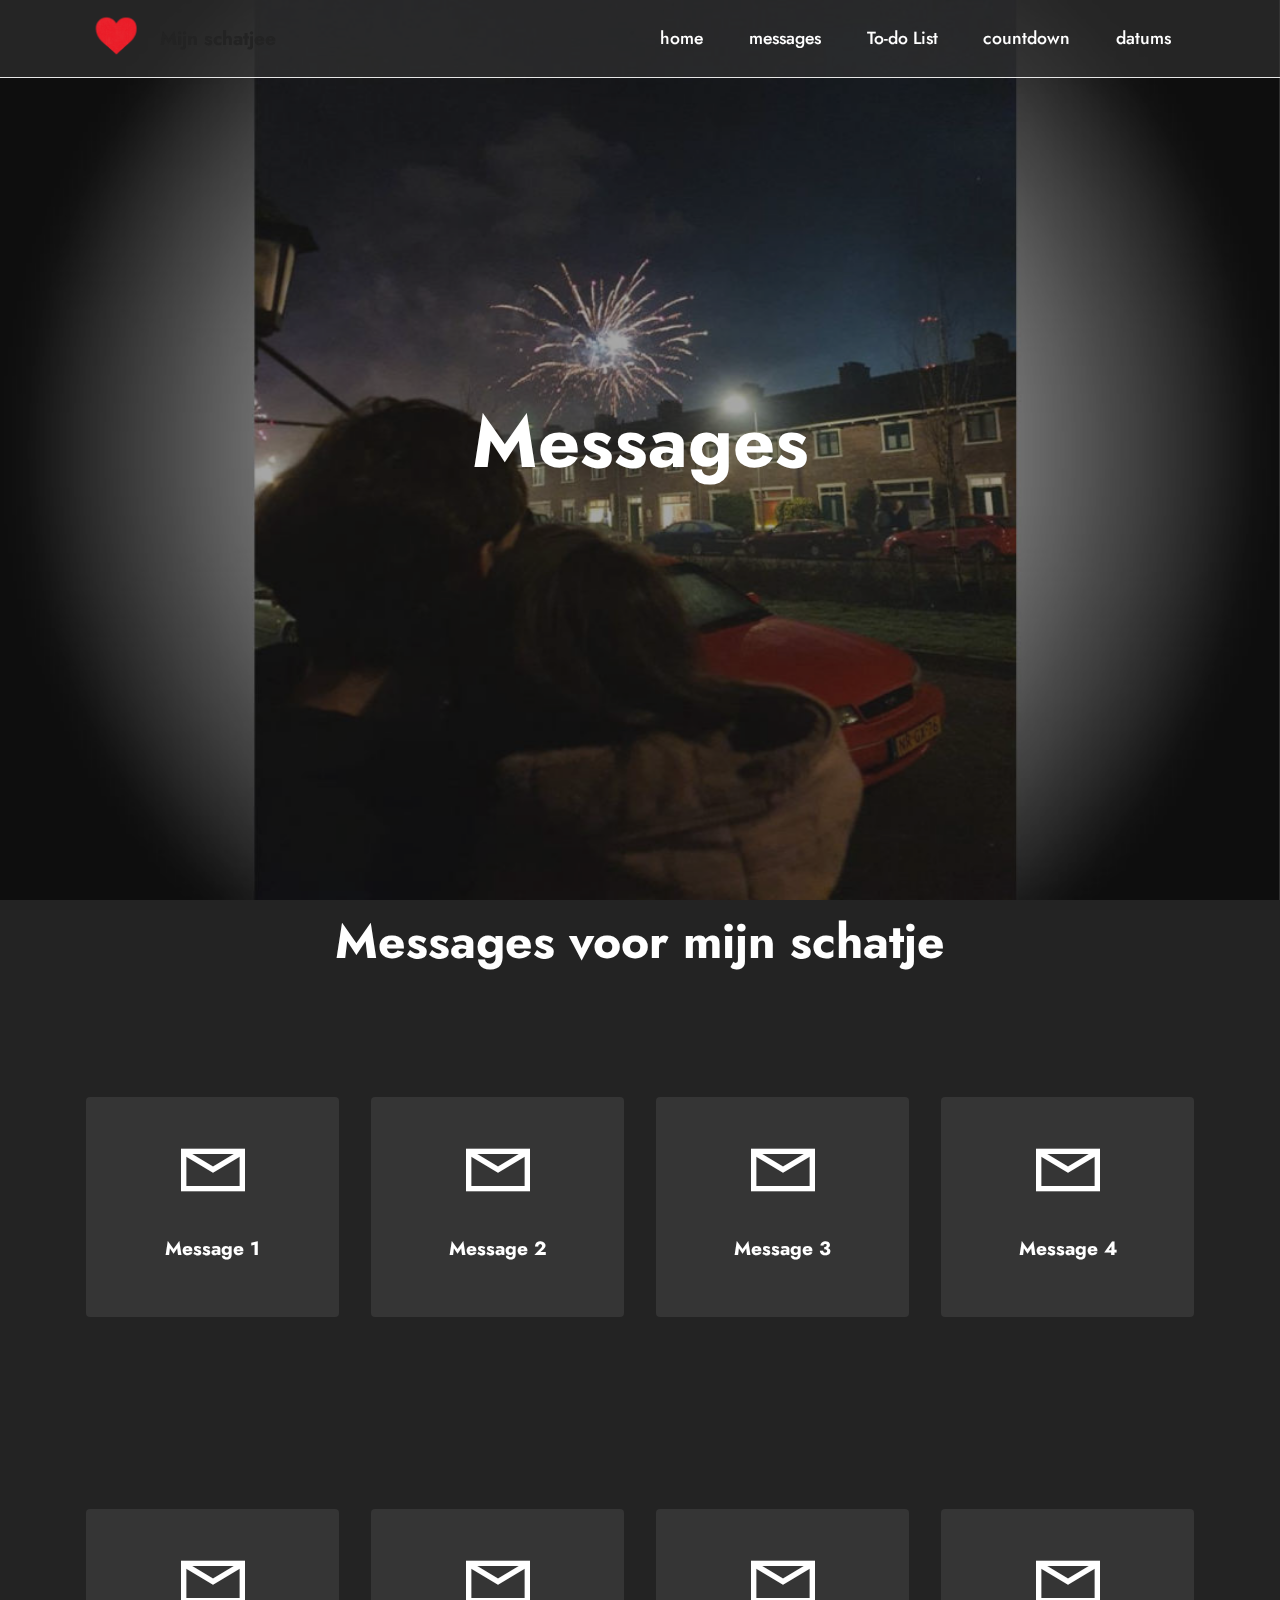
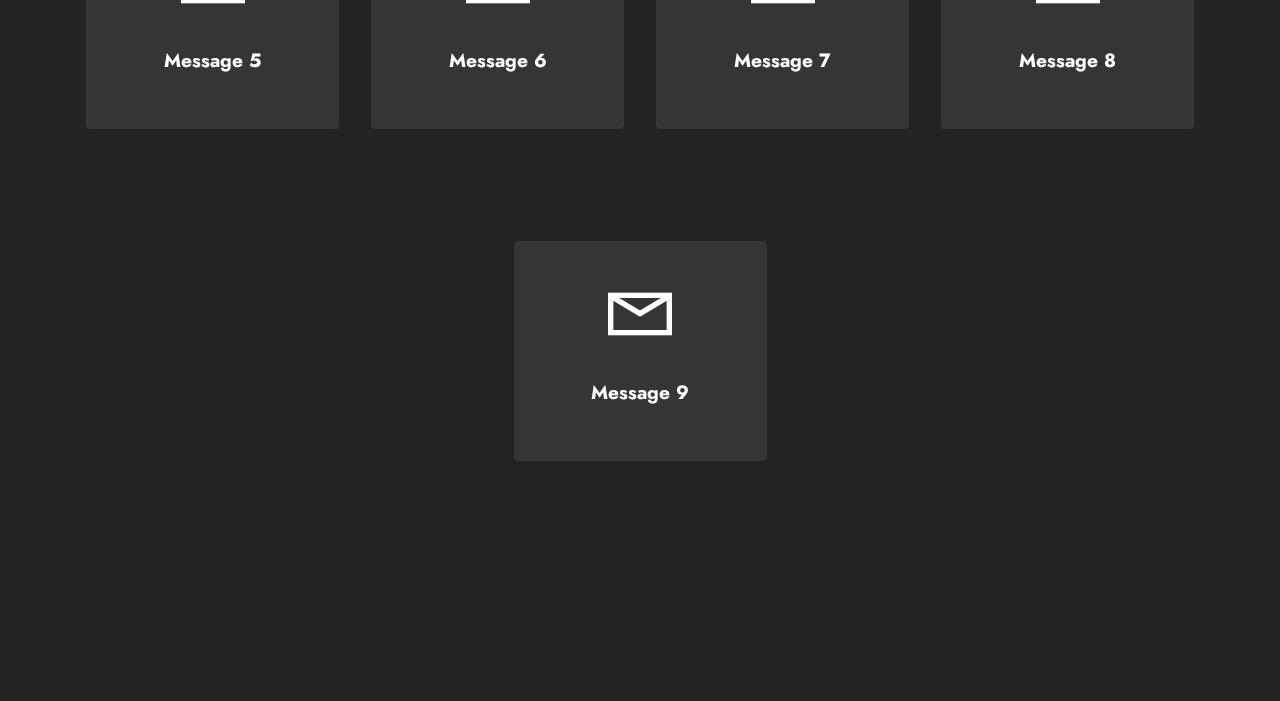
==== commit 5bc2e31f: "Add files via upload" ====
--- a/messages.html
+++ b/messages.html
@@ -209,7 +209,27 @@
             </div>
         </div>
     </div>
-</section><section style="background-color: rgb(35, 35, 35); font-family: -apple-system, BlinkMacSystemFont, 'Segoe UI', 'Roboto', 'Helvetica Neue', Arial, sans-serif; color:rgb(35, 35, 35); font-size:12px; padding: 0; align-items: center; display: flex;"><a href="https://mobirise.site/u" style="flex: 1 1; height: 3rem; padding-left: 1rem;"></a><p style="flex: 0 0 auto; margin:0; padding-right:1rem;">Set up your own website - <a href="https://mobirise.site/v" style="color:rgb(35, 35, 35);">Find more</a></p></section><script src="assets/web/assets/jquery/jquery.min.js"></script>  <script src="assets/popper/popper.min.js"></script>  <script src="assets/tether/tether.min.js"></script>  <script src="assets/bootstrap/js/bootstrap.min.js"></script>  <script src="assets/smoothscroll/smooth-scroll.js"></script>  <script src="assets/dropdown/js/nav-dropdown.js"></script>  <script src="assets/dropdown/js/navbar-dropdown.js"></script>  <script src="assets/touchswipe/jquery.touch-swipe.min.js"></script>  <script src="assets/parallax/jarallax.min.js"></script>  <script src="assets/theme/js/script.js"></script>  
+    <section class="features1 cid-stU3FXoX6P" id="features2-2w">
+
+    
+
+    
+        <div class="container">
+            <div class="row justify-content-center">
+                <div class="col-12 col-md-6 col-lg-3">
+                    <div class="card-wrapper">
+                        <div class="card-box align-center">
+                            <a href="message9.html"><span class="mbr-iconfont mobi-mbri-letter mobi-mbri" style="color: rgb(255, 255, 255); fill: rgb(255, 255, 255);animation: rainbow 10s linear infinite"></span></a>
+                            <h4 class="card-title align-center mbr-black mbr-fonts-style display-7"><strong>Message 9</strong></h4>
+                        </div>
+                    </div>
+                </div>
+                
+                
+                
+            </div>
+        </div>
+    </section><section style="background-color: rgb(35, 35, 35); font-family: -apple-system, BlinkMacSystemFont, 'Segoe UI', 'Roboto', 'Helvetica Neue', Arial, sans-serif; color:rgb(35, 35, 35); font-size:12px; padding: 0; align-items: center; display: flex;"><a href="https://mobirise.site/u" style="flex: 1 1; height: 3rem; padding-left: 1rem;"></a><p style="flex: 0 0 auto; margin:0; padding-right:1rem;">Set up your own website - <a href="https://mobirise.site/v" style="color:rgb(35, 35, 35);">Find more</a></p></section><script src="assets/web/assets/jquery/jquery.min.js"></script>  <script src="assets/popper/popper.min.js"></script>  <script src="assets/tether/tether.min.js"></script>  <script src="assets/bootstrap/js/bootstrap.min.js"></script>  <script src="assets/smoothscroll/smooth-scroll.js"></script>  <script src="assets/dropdown/js/nav-dropdown.js"></script>  <script src="assets/dropdown/js/navbar-dropdown.js"></script>  <script src="assets/touchswipe/jquery.touch-swipe.min.js"></script>  <script src="assets/parallax/jarallax.min.js"></script>  <script src="assets/theme/js/script.js"></script>  
   
   
 </body>
--- a/assets/mobirise/css/mbr-additional.css
+++ b/assets/mobirise/css/mbr-additional.css
@@ -6584,3 +6584,399 @@
 .cid-stkdcYoj2e .card-box {
   color: #ffffff;
 }
+.cid-stU3FXoX6P {
+  padding-top: 5rem;
+  padding-bottom: 5rem;
+  background-color: #232323;
+}
+.cid-stU3FXoX6P .mbr-iconfont {
+  display: block;
+  font-size: 4rem;
+  color: #232323;
+  margin-bottom: 2rem;
+}
+.cid-stU3FXoX6P .card-wrapper {
+  min-height: 220px;
+  transition: all 0.3s;
+  border-radius: 4px;
+  padding: 1rem;
+  background: #353535;
+  display: flex;
+  justify-content: center;
+  align-items: center;
+  margin-bottom: 2rem;
+}
+.cid-stU3FXoX6P .card-title,
+.cid-stU3FXoX6P .card-box {
+  color: #ffffff;
+}
+.cid-stU3Pim5U8 {
+  z-index: 1000;
+  width: 100%;
+}
+.cid-stU3Pim5U8 nav.navbar {
+  position: fixed;
+}
+.cid-stU3Pim5U8 .dropdown-item:before {
+  font-family: Moririse2 !important;
+  content: '\e966';
+  display: inline-block;
+  width: 0;
+  position: absolute;
+  left: 1rem;
+  top: 0.5rem;
+  margin-right: 0.5rem;
+  line-height: 1;
+  font-size: inherit;
+  vertical-align: middle;
+  text-align: center;
+  overflow: hidden;
+  transform: scale(0, 1);
+  transition: all 0.25s ease-in-out;
+}
+.cid-stU3Pim5U8 .dropdown-menu {
+  padding: 0;
+}
+.cid-stU3Pim5U8 .dropdown-item {
+  border-bottom: 1px solid #e6e6e6;
+}
+.cid-stU3Pim5U8 .dropdown-item:hover,
+.cid-stU3Pim5U8 .dropdown-item:focus {
+  background: #232323 !important;
+  color: white !important;
+}
+.cid-stU3Pim5U8 .nav-dropdown .link {
+  padding: 0 0.3em !important;
+  margin: .667em 1em !important;
+}
+.cid-stU3Pim5U8 .nav-dropdown .link.dropdown-toggle::after {
+  margin-left: 0.5rem;
+  margin-top: 0.2rem;
+}
+.cid-stU3Pim5U8 .nav-link {
+  position: relative;
+}
+.cid-stU3Pim5U8 .container {
+  display: flex;
+  margin: auto;
+}
+.cid-stU3Pim5U8 .iconfont-wrapper {
+  color: #000000 !important;
+  font-size: 1.5rem;
+  padding-right: .5rem;
+}
+.cid-stU3Pim5U8 .navbar-caption {
+  padding-right: 4rem;
+}
+.cid-stU3Pim5U8 .dropdown-menu,
+.cid-stU3Pim5U8 .navbar.opened {
+  background: #353535 !important;
+}
+.cid-stU3Pim5U8 .nav-item:focus,
+.cid-stU3Pim5U8 .nav-link:focus {
+  outline: none;
+}
+.cid-stU3Pim5U8 .dropdown .dropdown-menu .dropdown-item {
+  width: auto;
+  transition: all 0.25s ease-in-out;
+}
+.cid-stU3Pim5U8 .dropdown .dropdown-menu .dropdown-item::after {
+  right: 0.5rem;
+}
+.cid-stU3Pim5U8 .dropdown .dropdown-menu .dropdown-item .mbr-iconfont {
+  margin-left: -1.8rem;
+  padding-right: 1rem;
+  font-size: inherit;
+}
+.cid-stU3Pim5U8 .dropdown .dropdown-menu .dropdown-item .mbr-iconfont:before {
+  display: inline-block;
+  transform: scale(1, 1);
+  transition: all 0.25s ease-in-out;
+}
+.cid-stU3Pim5U8 .collapsed .dropdown-menu .dropdown-item:before {
+  display: none;
+}
+.cid-stU3Pim5U8 .collapsed .dropdown .dropdown-menu .dropdown-item {
+  padding: 0.235em 1.5em 0.235em 1.5em !important;
+  transition: none;
+  margin: 0 !important;
+}
+.cid-stU3Pim5U8 .navbar {
+  min-height: 77px;
+  transition: all .3s;
+  border-bottom: 1px solid transparent;
+  background: rgba(53, 53, 53, 0.6);
+}
+.cid-stU3Pim5U8 .navbar:not(.navbar-short) {
+  border-bottom: 1px solid #e6e6e6;
+}
+.cid-stU3Pim5U8 .navbar.opened {
+  transition: all .3s;
+}
+.cid-stU3Pim5U8 .navbar .dropdown-item {
+  padding: .5rem 1.8rem;
+}
+.cid-stU3Pim5U8 .navbar .navbar-logo img {
+  width: auto;
+}
+.cid-stU3Pim5U8 .navbar .navbar-collapse {
+  justify-content: flex-end;
+  z-index: 1;
+}
+.cid-stU3Pim5U8 .navbar.collapsed .nav-item .nav-link::before {
+  display: none;
+}
+.cid-stU3Pim5U8 .navbar.collapsed.opened .dropdown-menu {
+  top: 0;
+}
+@media (min-width: 992px) {
+  .cid-stU3Pim5U8 .navbar.collapsed.opened:not(.navbar-short) .navbar-collapse {
+    max-height: calc(98.5vh - 3.8rem);
+  }
+}
+.cid-stU3Pim5U8 .navbar.collapsed .dropdown-menu .dropdown-submenu {
+  left: 0 !important;
+}
+.cid-stU3Pim5U8 .navbar.collapsed .dropdown-menu .dropdown-item:after {
+  right: auto;
+}
+.cid-stU3Pim5U8 .navbar.collapsed .dropdown-menu .dropdown-toggle[data-toggle="dropdown-submenu"]:after {
+  margin-left: 0.5rem;
+  margin-top: 0.2rem;
+  border-top: 0.35em solid;
+  border-right: 0.35em solid transparent;
+  border-left: 0.35em solid transparent;
+  border-bottom: 0;
+  top: 55%;
+}
+.cid-stU3Pim5U8 .navbar.collapsed ul.navbar-nav li {
+  margin: auto;
+}
+.cid-stU3Pim5U8 .navbar.collapsed .dropdown-menu .dropdown-item {
+  padding: .25rem 1.5rem;
+  text-align: center;
+}
+.cid-stU3Pim5U8 .navbar.collapsed .icons-menu {
+  padding-left: 0;
+  padding-right: 0;
+  padding-top: .5rem;
+  padding-bottom: .5rem;
+}
+@media (max-width: 991px) {
+  .cid-stU3Pim5U8 .navbar .nav-item .nav-link::before {
+    display: none;
+  }
+  .cid-stU3Pim5U8 .navbar.opened .dropdown-menu {
+    top: 0;
+  }
+  .cid-stU3Pim5U8 .navbar .dropdown-menu .dropdown-submenu {
+    left: 0 !important;
+  }
+  .cid-stU3Pim5U8 .navbar .dropdown-menu .dropdown-item:after {
+    right: auto;
+  }
+  .cid-stU3Pim5U8 .navbar .dropdown-menu .dropdown-toggle[data-toggle="dropdown-submenu"]:after {
+    margin-left: 0.5rem;
+    margin-top: 0.2rem;
+    border-top: 0.35em solid;
+    border-right: 0.35em solid transparent;
+    border-left: 0.35em solid transparent;
+    border-bottom: 0;
+    top: 55%;
+  }
+  .cid-stU3Pim5U8 .navbar .navbar-logo img {
+    height: 3.8rem !important;
+  }
+  .cid-stU3Pim5U8 .navbar ul.navbar-nav li {
+    margin: auto;
+  }
+  .cid-stU3Pim5U8 .navbar .dropdown-menu .dropdown-item {
+    padding: .25rem 1.5rem !important;
+    text-align: center;
+  }
+  .cid-stU3Pim5U8 .navbar .navbar-brand {
+    flex-shrink: initial;
+    flex-basis: auto;
+    word-break: break-word;
+    padding-right: 2rem;
+  }
+  .cid-stU3Pim5U8 .navbar .navbar-toggler {
+    flex-basis: auto;
+  }
+  .cid-stU3Pim5U8 .navbar .icons-menu {
+    padding-left: 0;
+    padding-top: .5rem;
+    padding-bottom: .5rem;
+  }
+}
+.cid-stU3Pim5U8 .navbar.navbar-short {
+  min-height: 60px;
+}
+.cid-stU3Pim5U8 .navbar.navbar-short .navbar-logo img {
+  height: 3rem !important;
+}
+.cid-stU3Pim5U8 .navbar.navbar-short .navbar-brand {
+  padding: 0;
+}
+.cid-stU3Pim5U8 .navbar-brand {
+  flex-shrink: 0;
+  align-items: center;
+  margin-right: 0;
+  padding: 0;
+  transition: all .3s;
+  word-break: break-word;
+  z-index: 1;
+}
+.cid-stU3Pim5U8 .navbar-brand .navbar-caption {
+  line-height: inherit !important;
+}
+.cid-stU3Pim5U8 .navbar-brand .navbar-logo a {
+  outline: none;
+}
+.cid-stU3Pim5U8 .dropdown-item.active,
+.cid-stU3Pim5U8 .dropdown-item:active {
+  background-color: transparent;
+}
+.cid-stU3Pim5U8 .navbar-expand-lg .navbar-nav .nav-link {
+  padding: 0;
+}
+.cid-stU3Pim5U8 .nav-dropdown .link.dropdown-toggle {
+  margin-right: 1.667em;
+}
+.cid-stU3Pim5U8 .nav-dropdown .link.dropdown-toggle[aria-expanded="true"] {
+  margin-right: 0;
+  padding: 0.667em 1.667em;
+}
+.cid-stU3Pim5U8 .navbar.navbar-expand-lg .dropdown .dropdown-menu {
+  background: #353535;
+}
+.cid-stU3Pim5U8 .navbar.navbar-expand-lg .dropdown .dropdown-menu .dropdown-submenu {
+  margin: 0;
+  left: 100%;
+}
+.cid-stU3Pim5U8 .navbar .dropdown.open > .dropdown-menu {
+  display: block;
+}
+.cid-stU3Pim5U8 ul.navbar-nav {
+  flex-wrap: wrap;
+}
+.cid-stU3Pim5U8 .navbar-buttons {
+  text-align: center;
+  min-width: 170px;
+}
+.cid-stU3Pim5U8 button.navbar-toggler {
+  outline: none;
+  width: 31px;
+  height: 20px;
+  cursor: pointer;
+  transition: all .2s;
+  position: relative;
+  align-self: center;
+}
+.cid-stU3Pim5U8 button.navbar-toggler .hamburger span {
+  position: absolute;
+  right: 0;
+  width: 30px;
+  height: 2px;
+  border-right: 5px;
+  background-color: currentColor;
+}
+.cid-stU3Pim5U8 button.navbar-toggler .hamburger span:nth-child(1) {
+  top: 0;
+  transition: all .2s;
+}
+.cid-stU3Pim5U8 button.navbar-toggler .hamburger span:nth-child(2) {
+  top: 8px;
+  transition: all .15s;
+}
+.cid-stU3Pim5U8 button.navbar-toggler .hamburger span:nth-child(3) {
+  top: 8px;
+  transition: all .15s;
+}
+.cid-stU3Pim5U8 button.navbar-toggler .hamburger span:nth-child(4) {
+  top: 16px;
+  transition: all .2s;
+}
+.cid-stU3Pim5U8 nav.opened .hamburger span:nth-child(1) {
+  top: 8px;
+  width: 0;
+  opacity: 0;
+  right: 50%;
+  transition: all .2s;
+}
+.cid-stU3Pim5U8 nav.opened .hamburger span:nth-child(2) {
+  transform: rotate(45deg);
+  transition: all .25s;
+}
+.cid-stU3Pim5U8 nav.opened .hamburger span:nth-child(3) {
+  transform: rotate(-45deg);
+  transition: all .25s;
+}
+.cid-stU3Pim5U8 nav.opened .hamburger span:nth-child(4) {
+  top: 8px;
+  width: 0;
+  opacity: 0;
+  right: 50%;
+  transition: all .2s;
+}
+.cid-stU3Pim5U8 .navbar-dropdown {
+  padding: .5rem 1rem;
+  position: fixed;
+}
+.cid-stU3Pim5U8 a.nav-link {
+  display: flex;
+  align-items: center;
+  justify-content: center;
+}
+.cid-stU3Pim5U8 .icons-menu {
+  flex-wrap: nowrap;
+  display: flex;
+  justify-content: center;
+  padding-left: 1rem;
+  padding-right: 1rem;
+  padding-top: 0.3rem;
+  text-align: center;
+}
+@media screen and (-ms-high-contrast: active), (-ms-high-contrast: none) {
+  .cid-stU3Pim5U8 .navbar {
+    height: 77px;
+  }
+  .cid-stU3Pim5U8 .navbar.opened {
+    height: auto;
+  }
+  .cid-stU3Pim5U8 .nav-item .nav-link:hover::before {
+    width: 175%;
+    max-width: calc(100% + 2rem);
+    left: -1rem;
+  }
+}
+.cid-stU3PiMJxc {
+  background-image: url("../../../assets/images/backgrounder-1-1366x768.jpg");
+}
+.cid-stU3PiMJxc .mbr-section-title {
+  text-align: center;
+  color: #ffffff;
+}
+.cid-stU3PiMJxc .mbr-text,
+.cid-stU3PiMJxc .mbr-section-btn {
+  color: #232323;
+  text-align: center;
+}
+@media (max-width: 991px) {
+  .cid-stU3PiMJxc .mbr-section-title,
+  .cid-stU3PiMJxc .mbr-section-btn,
+  .cid-stU3PiMJxc .mbr-text {
+    text-align: center;
+  }
+}
+.cid-stU3Pj5h2Y {
+  padding-top: 5rem;
+  padding-bottom: 5rem;
+  background-color: #232323;
+}
+.cid-stU3Pj5h2Y .mbr-section-subtitle {
+  color: #ffffff;
+}
+.cid-stU3Pj5h2Y .mbr-section-title {
+  color: #ffffff;
+}
--- a/assets/mobirise/css/mbr-additional.css
+++ b/assets/mobirise/css/mbr-additional.css
@@ -6584,3 +6584,399 @@
 .cid-stkdcYoj2e .card-box {
   color: #ffffff;
 }
+.cid-stU3FXoX6P {
+  padding-top: 5rem;
+  padding-bottom: 5rem;
+  background-color: #232323;
+}
+.cid-stU3FXoX6P .mbr-iconfont {
+  display: block;
+  font-size: 4rem;
+  color: #232323;
+  margin-bottom: 2rem;
+}
+.cid-stU3FXoX6P .card-wrapper {
+  min-height: 220px;
+  transition: all 0.3s;
+  border-radius: 4px;
+  padding: 1rem;
+  background: #353535;
+  display: flex;
+  justify-content: center;
+  align-items: center;
+  margin-bottom: 2rem;
+}
+.cid-stU3FXoX6P .card-title,
+.cid-stU3FXoX6P .card-box {
+  color: #ffffff;
+}
+.cid-stU3Pim5U8 {
+  z-index: 1000;
+  width: 100%;
+}
+.cid-stU3Pim5U8 nav.navbar {
+  position: fixed;
+}
+.cid-stU3Pim5U8 .dropdown-item:before {
+  font-family: Moririse2 !important;
+  content: '\e966';
+  display: inline-block;
+  width: 0;
+  position: absolute;
+  left: 1rem;
+  top: 0.5rem;
+  margin-right: 0.5rem;
+  line-height: 1;
+  font-size: inherit;
+  vertical-align: middle;
+  text-align: center;
+  overflow: hidden;
+  transform: scale(0, 1);
+  transition: all 0.25s ease-in-out;
+}
+.cid-stU3Pim5U8 .dropdown-menu {
+  padding: 0;
+}
+.cid-stU3Pim5U8 .dropdown-item {
+  border-bottom: 1px solid #e6e6e6;
+}
+.cid-stU3Pim5U8 .dropdown-item:hover,
+.cid-stU3Pim5U8 .dropdown-item:focus {
+  background: #232323 !important;
+  color: white !important;
+}
+.cid-stU3Pim5U8 .nav-dropdown .link {
+  padding: 0 0.3em !important;
+  margin: .667em 1em !important;
+}
+.cid-stU3Pim5U8 .nav-dropdown .link.dropdown-toggle::after {
+  margin-left: 0.5rem;
+  margin-top: 0.2rem;
+}
+.cid-stU3Pim5U8 .nav-link {
+  position: relative;
+}
+.cid-stU3Pim5U8 .container {
+  display: flex;
+  margin: auto;
+}
+.cid-stU3Pim5U8 .iconfont-wrapper {
+  color: #000000 !important;
+  font-size: 1.5rem;
+  padding-right: .5rem;
+}
+.cid-stU3Pim5U8 .navbar-caption {
+  padding-right: 4rem;
+}
+.cid-stU3Pim5U8 .dropdown-menu,
+.cid-stU3Pim5U8 .navbar.opened {
+  background: #353535 !important;
+}
+.cid-stU3Pim5U8 .nav-item:focus,
+.cid-stU3Pim5U8 .nav-link:focus {
+  outline: none;
+}
+.cid-stU3Pim5U8 .dropdown .dropdown-menu .dropdown-item {
+  width: auto;
+  transition: all 0.25s ease-in-out;
+}
+.cid-stU3Pim5U8 .dropdown .dropdown-menu .dropdown-item::after {
+  right: 0.5rem;
+}
+.cid-stU3Pim5U8 .dropdown .dropdown-menu .dropdown-item .mbr-iconfont {
+  margin-left: -1.8rem;
+  padding-right: 1rem;
+  font-size: inherit;
+}
+.cid-stU3Pim5U8 .dropdown .dropdown-menu .dropdown-item .mbr-iconfont:before {
+  display: inline-block;
+  transform: scale(1, 1);
+  transition: all 0.25s ease-in-out;
+}
+.cid-stU3Pim5U8 .collapsed .dropdown-menu .dropdown-item:before {
+  display: none;
+}
+.cid-stU3Pim5U8 .collapsed .dropdown .dropdown-menu .dropdown-item {
+  padding: 0.235em 1.5em 0.235em 1.5em !important;
+  transition: none;
+  margin: 0 !important;
+}
+.cid-stU3Pim5U8 .navbar {
+  min-height: 77px;
+  transition: all .3s;
+  border-bottom: 1px solid transparent;
+  background: rgba(53, 53, 53, 0.6);
+}
+.cid-stU3Pim5U8 .navbar:not(.navbar-short) {
+  border-bottom: 1px solid #e6e6e6;
+}
+.cid-stU3Pim5U8 .navbar.opened {
+  transition: all .3s;
+}
+.cid-stU3Pim5U8 .navbar .dropdown-item {
+  padding: .5rem 1.8rem;
+}
+.cid-stU3Pim5U8 .navbar .navbar-logo img {
+  width: auto;
+}
+.cid-stU3Pim5U8 .navbar .navbar-collapse {
+  justify-content: flex-end;
+  z-index: 1;
+}
+.cid-stU3Pim5U8 .navbar.collapsed .nav-item .nav-link::before {
+  display: none;
+}
+.cid-stU3Pim5U8 .navbar.collapsed.opened .dropdown-menu {
+  top: 0;
+}
+@media (min-width: 992px) {
+  .cid-stU3Pim5U8 .navbar.collapsed.opened:not(.navbar-short) .navbar-collapse {
+    max-height: calc(98.5vh - 3.8rem);
+  }
+}
+.cid-stU3Pim5U8 .navbar.collapsed .dropdown-menu .dropdown-submenu {
+  left: 0 !important;
+}
+.cid-stU3Pim5U8 .navbar.collapsed .dropdown-menu .dropdown-item:after {
+  right: auto;
+}
+.cid-stU3Pim5U8 .navbar.collapsed .dropdown-menu .dropdown-toggle[data-toggle="dropdown-submenu"]:after {
+  margin-left: 0.5rem;
+  margin-top: 0.2rem;
+  border-top: 0.35em solid;
+  border-right: 0.35em solid transparent;
+  border-left: 0.35em solid transparent;
+  border-bottom: 0;
+  top: 55%;
+}
+.cid-stU3Pim5U8 .navbar.collapsed ul.navbar-nav li {
+  margin: auto;
+}
+.cid-stU3Pim5U8 .navbar.collapsed .dropdown-menu .dropdown-item {
+  padding: .25rem 1.5rem;
+  text-align: center;
+}
+.cid-stU3Pim5U8 .navbar.collapsed .icons-menu {
+  padding-left: 0;
+  padding-right: 0;
+  padding-top: .5rem;
+  padding-bottom: .5rem;
+}
+@media (max-width: 991px) {
+  .cid-stU3Pim5U8 .navbar .nav-item .nav-link::before {
+    display: none;
+  }
+  .cid-stU3Pim5U8 .navbar.opened .dropdown-menu {
+    top: 0;
+  }
+  .cid-stU3Pim5U8 .navbar .dropdown-menu .dropdown-submenu {
+    left: 0 !important;
+  }
+  .cid-stU3Pim5U8 .navbar .dropdown-menu .dropdown-item:after {
+    right: auto;
+  }
+  .cid-stU3Pim5U8 .navbar .dropdown-menu .dropdown-toggle[data-toggle="dropdown-submenu"]:after {
+    margin-left: 0.5rem;
+    margin-top: 0.2rem;
+    border-top: 0.35em solid;
+    border-right: 0.35em solid transparent;
+    border-left: 0.35em solid transparent;
+    border-bottom: 0;
+    top: 55%;
+  }
+  .cid-stU3Pim5U8 .navbar .navbar-logo img {
+    height: 3.8rem !important;
+  }
+  .cid-stU3Pim5U8 .navbar ul.navbar-nav li {
+    margin: auto;
+  }
+  .cid-stU3Pim5U8 .navbar .dropdown-menu .dropdown-item {
+    padding: .25rem 1.5rem !important;
+    text-align: center;
+  }
+  .cid-stU3Pim5U8 .navbar .navbar-brand {
+    flex-shrink: initial;
+    flex-basis: auto;
+    word-break: break-word;
+    padding-right: 2rem;
+  }
+  .cid-stU3Pim5U8 .navbar .navbar-toggler {
+    flex-basis: auto;
+  }
+  .cid-stU3Pim5U8 .navbar .icons-menu {
+    padding-left: 0;
+    padding-top: .5rem;
+    padding-bottom: .5rem;
+  }
+}
+.cid-stU3Pim5U8 .navbar.navbar-short {
+  min-height: 60px;
+}
+.cid-stU3Pim5U8 .navbar.navbar-short .navbar-logo img {
+  height: 3rem !important;
+}
+.cid-stU3Pim5U8 .navbar.navbar-short .navbar-brand {
+  padding: 0;
+}
+.cid-stU3Pim5U8 .navbar-brand {
+  flex-shrink: 0;
+  align-items: center;
+  margin-right: 0;
+  padding: 0;
+  transition: all .3s;
+  word-break: break-word;
+  z-index: 1;
+}
+.cid-stU3Pim5U8 .navbar-brand .navbar-caption {
+  line-height: inherit !important;
+}
+.cid-stU3Pim5U8 .navbar-brand .navbar-logo a {
+  outline: none;
+}
+.cid-stU3Pim5U8 .dropdown-item.active,
+.cid-stU3Pim5U8 .dropdown-item:active {
+  background-color: transparent;
+}
+.cid-stU3Pim5U8 .navbar-expand-lg .navbar-nav .nav-link {
+  padding: 0;
+}
+.cid-stU3Pim5U8 .nav-dropdown .link.dropdown-toggle {
+  margin-right: 1.667em;
+}
+.cid-stU3Pim5U8 .nav-dropdown .link.dropdown-toggle[aria-expanded="true"] {
+  margin-right: 0;
+  padding: 0.667em 1.667em;
+}
+.cid-stU3Pim5U8 .navbar.navbar-expand-lg .dropdown .dropdown-menu {
+  background: #353535;
+}
+.cid-stU3Pim5U8 .navbar.navbar-expand-lg .dropdown .dropdown-menu .dropdown-submenu {
+  margin: 0;
+  left: 100%;
+}
+.cid-stU3Pim5U8 .navbar .dropdown.open > .dropdown-menu {
+  display: block;
+}
+.cid-stU3Pim5U8 ul.navbar-nav {
+  flex-wrap: wrap;
+}
+.cid-stU3Pim5U8 .navbar-buttons {
+  text-align: center;
+  min-width: 170px;
+}
+.cid-stU3Pim5U8 button.navbar-toggler {
+  outline: none;
+  width: 31px;
+  height: 20px;
+  cursor: pointer;
+  transition: all .2s;
+  position: relative;
+  align-self: center;
+}
+.cid-stU3Pim5U8 button.navbar-toggler .hamburger span {
+  position: absolute;
+  right: 0;
+  width: 30px;
+  height: 2px;
+  border-right: 5px;
+  background-color: currentColor;
+}
+.cid-stU3Pim5U8 button.navbar-toggler .hamburger span:nth-child(1) {
+  top: 0;
+  transition: all .2s;
+}
+.cid-stU3Pim5U8 button.navbar-toggler .hamburger span:nth-child(2) {
+  top: 8px;
+  transition: all .15s;
+}
+.cid-stU3Pim5U8 button.navbar-toggler .hamburger span:nth-child(3) {
+  top: 8px;
+  transition: all .15s;
+}
+.cid-stU3Pim5U8 button.navbar-toggler .hamburger span:nth-child(4) {
+  top: 16px;
+  transition: all .2s;
+}
+.cid-stU3Pim5U8 nav.opened .hamburger span:nth-child(1) {
+  top: 8px;
+  width: 0;
+  opacity: 0;
+  right: 50%;
+  transition: all .2s;
+}
+.cid-stU3Pim5U8 nav.opened .hamburger span:nth-child(2) {
+  transform: rotate(45deg);
+  transition: all .25s;
+}
+.cid-stU3Pim5U8 nav.opened .hamburger span:nth-child(3) {
+  transform: rotate(-45deg);
+  transition: all .25s;
+}
+.cid-stU3Pim5U8 nav.opened .hamburger span:nth-child(4) {
+  top: 8px;
+  width: 0;
+  opacity: 0;
+  right: 50%;
+  transition: all .2s;
+}
+.cid-stU3Pim5U8 .navbar-dropdown {
+  padding: .5rem 1rem;
+  position: fixed;
+}
+.cid-stU3Pim5U8 a.nav-link {
+  display: flex;
+  align-items: center;
+  justify-content: center;
+}
+.cid-stU3Pim5U8 .icons-menu {
+  flex-wrap: nowrap;
+  display: flex;
+  justify-content: center;
+  padding-left: 1rem;
+  padding-right: 1rem;
+  padding-top: 0.3rem;
+  text-align: center;
+}
+@media screen and (-ms-high-contrast: active), (-ms-high-contrast: none) {
+  .cid-stU3Pim5U8 .navbar {
+    height: 77px;
+  }
+  .cid-stU3Pim5U8 .navbar.opened {
+    height: auto;
+  }
+  .cid-stU3Pim5U8 .nav-item .nav-link:hover::before {
+    width: 175%;
+    max-width: calc(100% + 2rem);
+    left: -1rem;
+  }
+}
+.cid-stU3PiMJxc {
+  background-image: url("../../../assets/images/backgrounder-1-1366x768.jpg");
+}
+.cid-stU3PiMJxc .mbr-section-title {
+  text-align: center;
+  color: #ffffff;
+}
+.cid-stU3PiMJxc .mbr-text,
+.cid-stU3PiMJxc .mbr-section-btn {
+  color: #232323;
+  text-align: center;
+}
+@media (max-width: 991px) {
+  .cid-stU3PiMJxc .mbr-section-title,
+  .cid-stU3PiMJxc .mbr-section-btn,
+  .cid-stU3PiMJxc .mbr-text {
+    text-align: center;
+  }
+}
+.cid-stU3Pj5h2Y {
+  padding-top: 5rem;
+  padding-bottom: 5rem;
+  background-color: #232323;
+}
+.cid-stU3Pj5h2Y .mbr-section-subtitle {
+  color: #ffffff;
+}
+.cid-stU3Pj5h2Y .mbr-section-title {
+  color: #ffffff;
+}
